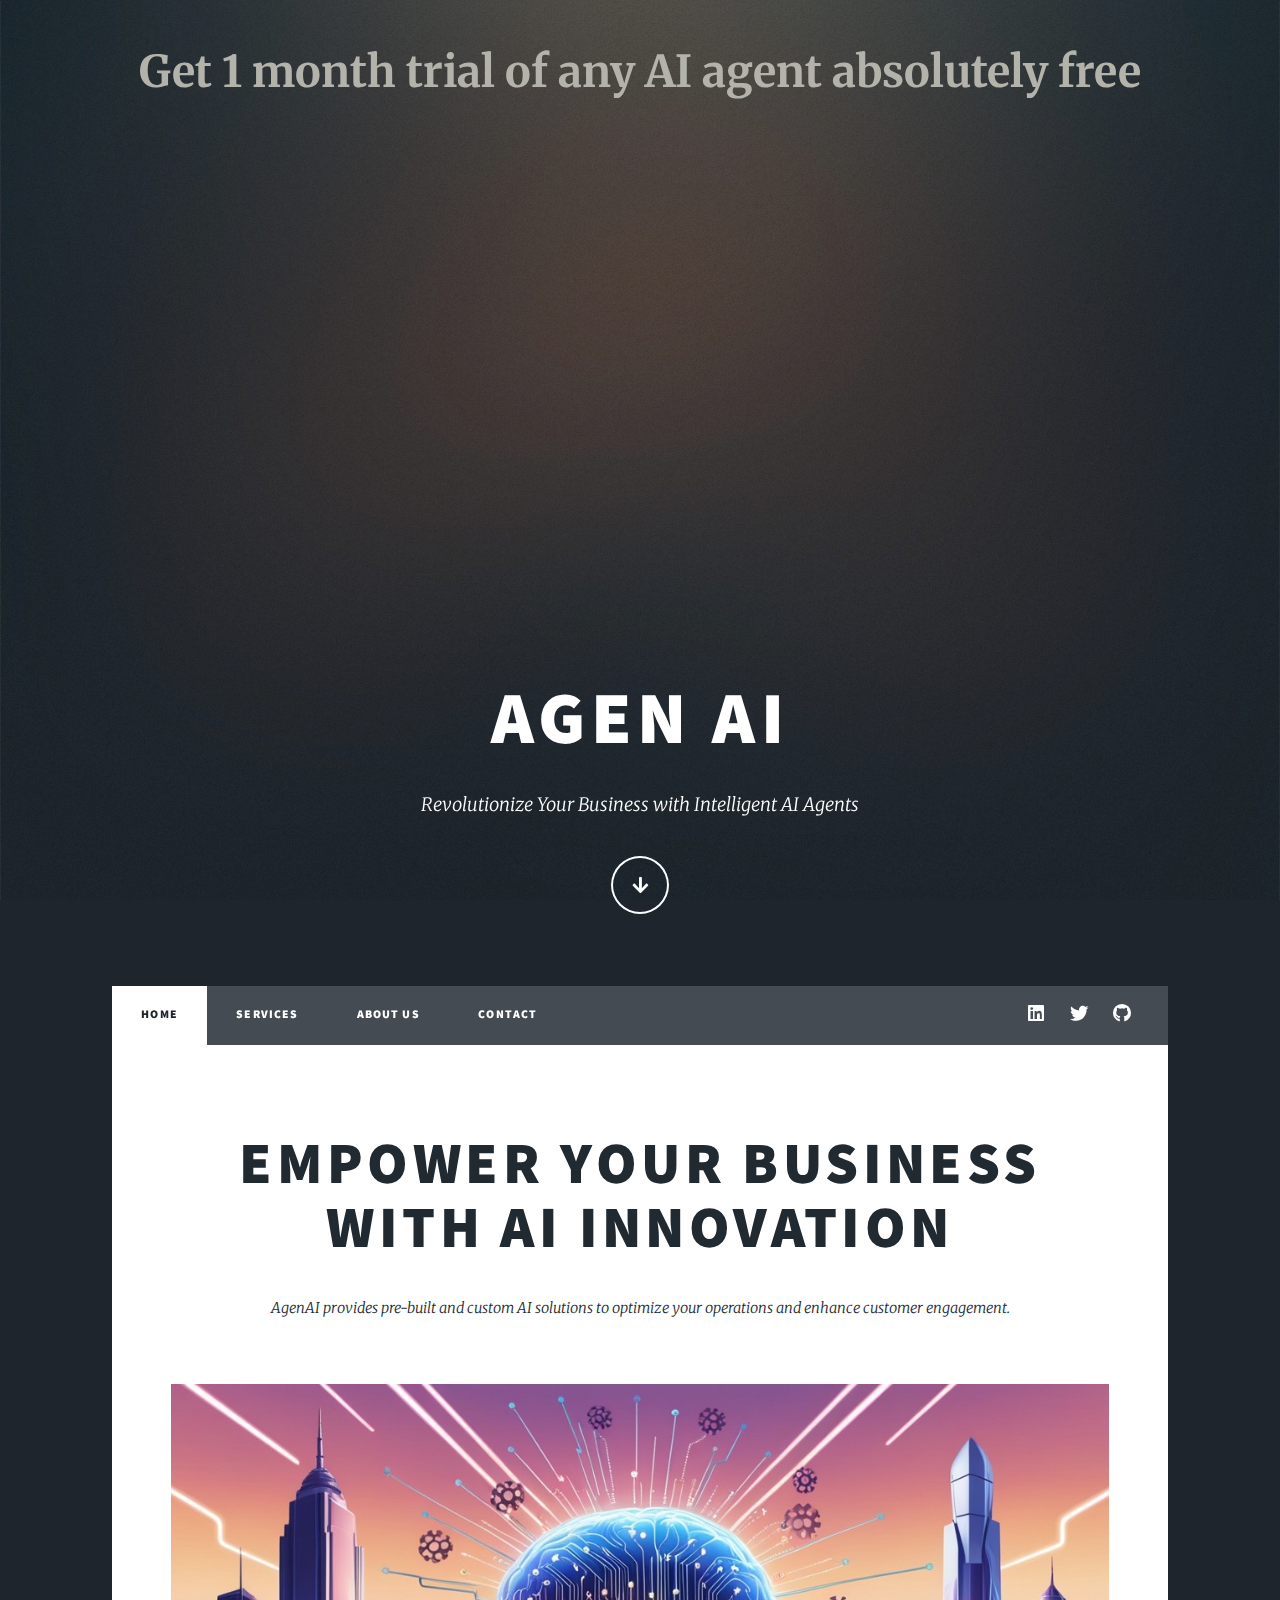
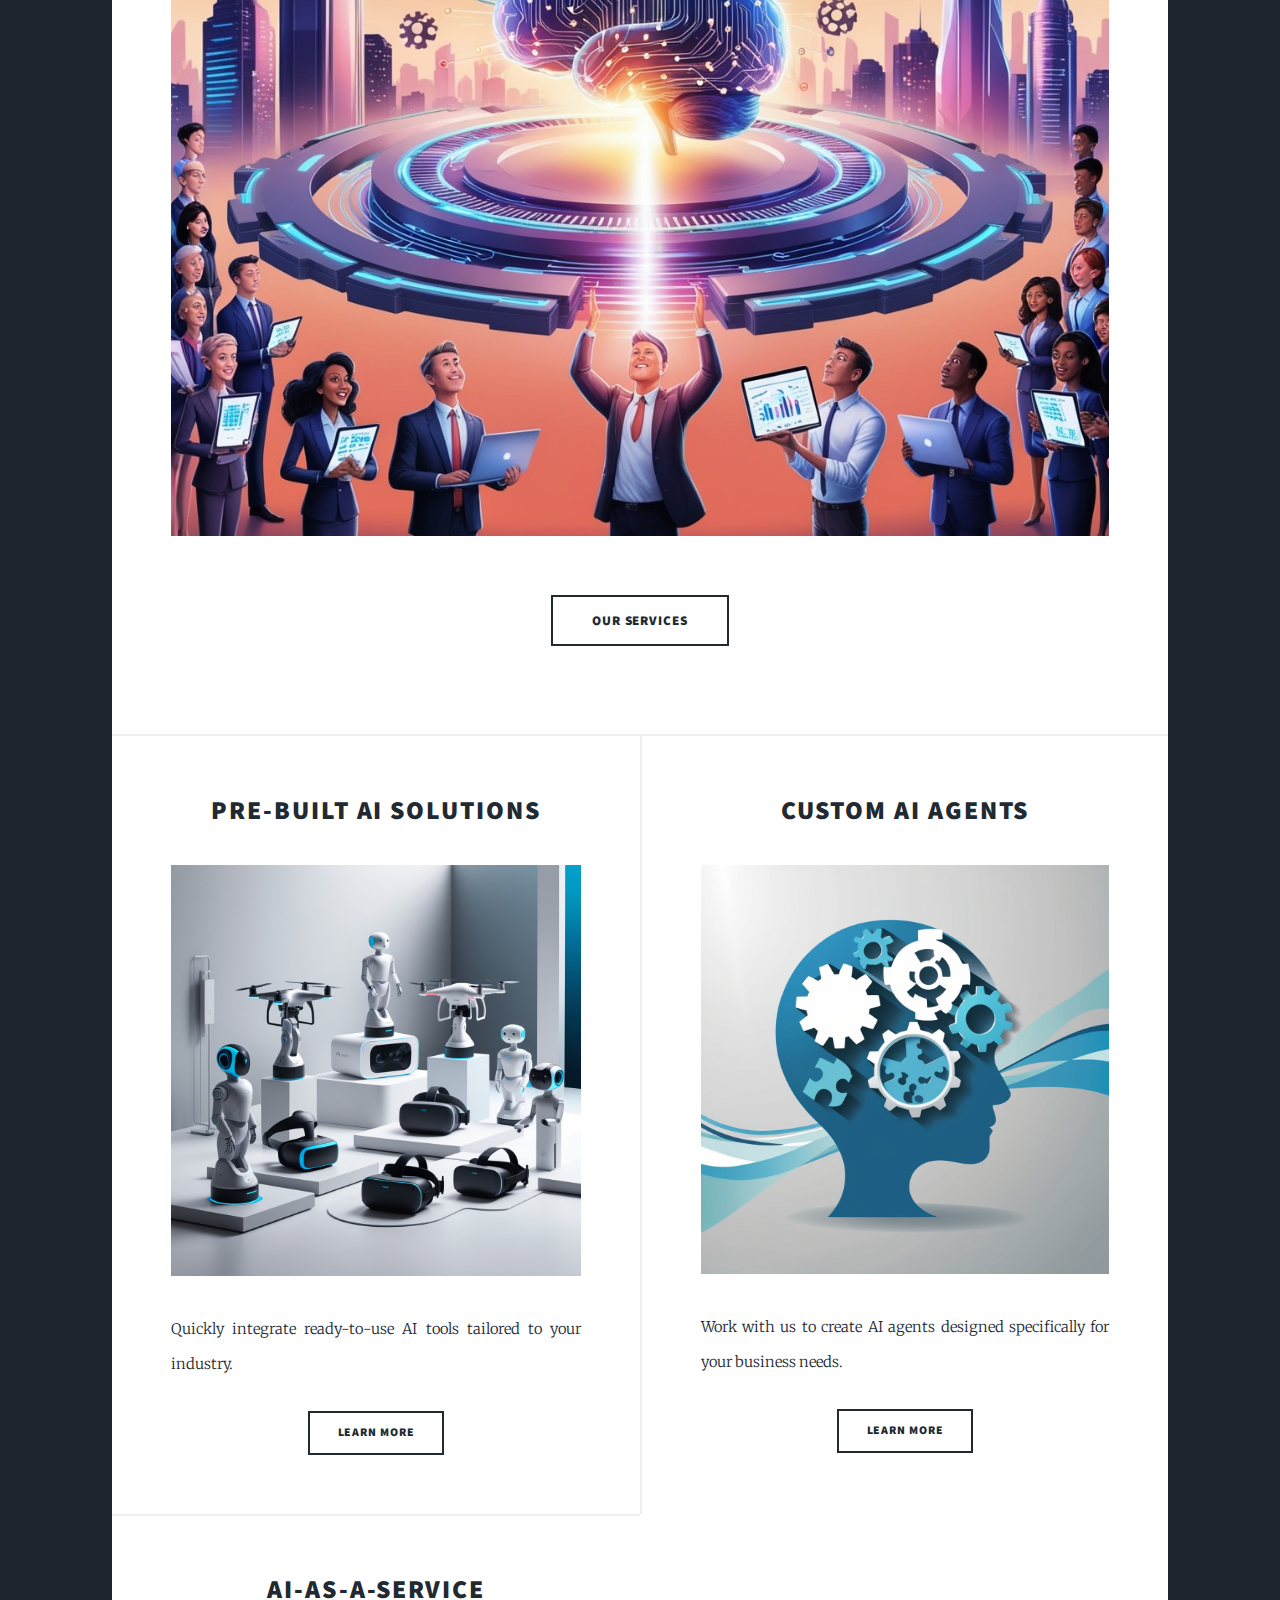
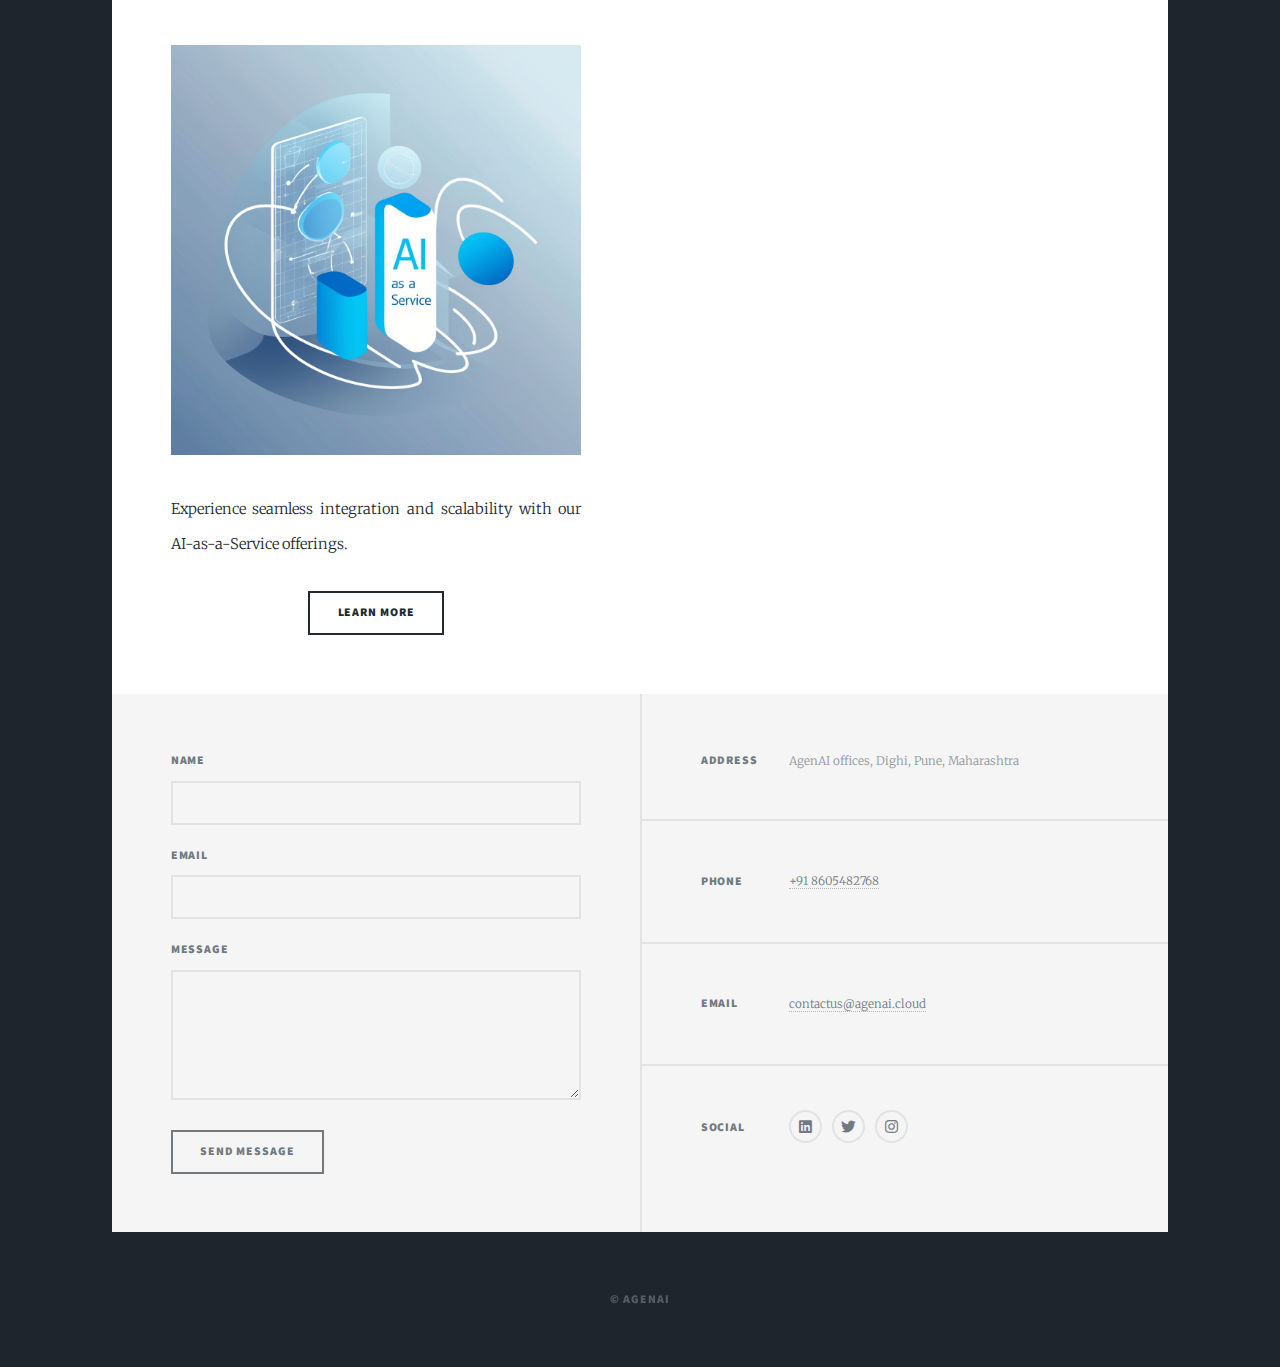
==== index.html @ e01e879f "Update index.html" ====
<!DOCTYPE HTML>
<html>
    <head>
        <title>AgenAI</title>
        <meta charset="utf-8" />
        <meta name="viewport" content="width=device-width, initial-scale=1, user-scalable=no" />
        <link rel="stylesheet" href="assets/css/main.css" />
        <noscript><link rel="stylesheet" href="assets/css/noscript.css" /></noscript>
        <style>
            /* Additional CSS to style the new heading */
            #promo-heading {
                font-size: 3em;
                font-weight: bold;
                text-align: center;
                margin: 20px 0;
                color: #333;
            }
        </style>
    </head>
    <body class="is-preload">

        <!-- Wrapper -->
        <div id="wrapper" class="fade-in">

            <!-- Promo Heading -->
            <div id="promo-heading" style="color: rgb(179, 179, 171);">
                Get 1 month trial of any AI agent absolutely free
            </div>

            <!-- Intro -->
            <div id="intro">
                <h1>AGEN AI<br />
                </h1>
                <p>Revolutionize Your Business with Intelligent AI Agents</p>
                <ul class="actions">
                    <li><a href="#header" class="button icon solid solo fa-arrow-down scrolly">Learn More</a></li>
                </ul>
            </div>

            <!-- Header -->
            <header id="header">
                <a href="index.html" class="logo">
                    <img src="assets/images/logo.png" alt="AgenAI Logo" style="height: 40px; vertical-align: middle; margin-right: 10px;" />
                    AgenAI
                </a>
            </header>

            <!-- Nav -->
            <nav id="nav">
                <ul class="links">
                    <li class="active"><a href="index.html">Home</a></li>
                    <li><a href="services.html">Services</a></li>
                    <li><a href="about.html">About Us</a></li>
                    <li><a href="contact.html">Contact</a></li>
                </ul>
                <ul class="icons">
                    <li><a href="#" class="icon brands fa-linkedin"><span class="label">LinkedIn</span></a></li>
                    <li><a href="#" class="icon brands fa-twitter"><span class="label">Twitter</span></a></li>
                    <li><a href="#" class="icon brands fa-github"><span class="label">GitHub</span></a></li>
                </ul>
            </nav>

            <!-- Main -->
            <div id="main">

                <!-- Featured Post -->
                <article class="post featured">
                    <header class="major">
                        <h2><a href="#">Empower Your Business<br />
                        with AI Innovation</a></h2>
                        <p>AgenAI provides pre-built and custom AI solutions to optimize your operations and enhance customer engagement.</p>
                    </header>
                    <a href="#" class="image main"><img src="images/ai_business.jpg" alt="AI Business" /></a>
                    <ul class="actions special">
                        <li><a href="services.html" class="button large">Our Services</a></li>
                    </ul>
                </article>

                <!-- Posts -->
                <section class="posts">
                    <article>
                        <header>
                            <h2><a href="#">Pre-Built AI Solutions</a></h2>
                        </header>
                        <a href="#" class="image fit"><img src="images/prebuilt.jpg" alt="Pre-Built Solutions" /></a>
                        <p>Quickly integrate ready-to-use AI tools tailored to your industry.</p>
                        <ul class="actions special">
                            <li><a href="services.html" class="button">Learn More</a></li>
                        </ul>
                    </article>
                    <article>
                        <header>
                            <h2><a href="#">Custom AI Agents</a></h2>
                        </header>
                        <a href="#" class="image fit"><img src="images/custom.jpg" alt="Custom AI Agents" /></a>
                        <p>Work with us to create AI agents designed specifically for your business needs.</p>
                        <ul class="actions special">
                            <li><a href="services.html" class="button">Learn More</a></li>
                        </ul>
                    </article>
                    <article>
                        <header>
                            <h2><a href="#">AI-as-a-Service</a></h2>
                        </header>
                        <a href="#" class="image fit"><img src="images/ai_service.jpg" alt="AI-as-a-Service" /></a>
                        <p>Experience seamless integration and scalability with our AI-as-a-Service offerings.</p>
                        <ul class="actions special">
                            <li><a href="services.html" class="button">Learn More</a></li>
                        </ul>
                    </article>
                </section>

            </div>

            <!-- Footer -->
            <footer id="footer">
                <section>
                    <form method="post" action="#">
                        <div class="fields">
                            <div class="field">
                                <label for="name">Name</label>
                                <input type="text" name="name" id="name" />
                            </div>
                            <div class="field">
                                <label for="email">Email</label>
                                <input type="text" name="email" id="email" />
                            </div>
                            <div class="field">
                                <label for="message">Message</label>
                                <textarea name="message" id="message" rows="3"></textarea>
                            </div>
                        </div>
                        <ul class="actions">
                            <li><input type="submit" value="Send Message" /></li>
                        </ul>
                    </form>
                </section>
                <section class="split contact">
                    <section class="alt">
                        <h3>Address</h3>
                        <p>AgenAI offices, Dighi, Pune, Maharashtra<br />
                        </p>
                    </section>
                    <section>
                        <h3>Phone</h3>
                        <p><a href="#">+91 8605482768</a></p>
                    </section>
                    <section>
                        <h3>Email</h3>
                        <p><a href="mailto:contactus@agenai.cloud">contactus@agenai.cloud</a></p>
                    </section>
                    <section>
                        <h3>Social</h3>
                        <ul class="icons alt">
                            <li><a href="https://www.linkedin.com/company/agenai/" class="icon brands alt fa-linkedin"><span class="label">LinkedIn</span></a></li>
                            <li><a href="https://x.com/themayank2110" class="icon brands alt fa-twitter"><span class="label">Twitter</span></a></li>
                            <li><a href="#" class="icon brands alt fa-instagram"><span class="label">Instagram</span></a></li>
                        </ul>
                    </section>
                </section>
            </footer>

            <!-- Copyright -->
            <div id="copyright">
                <ul><li>&copy; AgenAI</li></ul>
            </div>

        </div>

        <!-- Scripts -->
        <script src="assets/js/jquery.min.js"></script>
        <script src="assets/js/jquery.scrollex.min.js"></script>
        <script src="assets/js/jquery.scrolly.min.js"></script>
        <script src="assets/js/browser.min.js"></script>
        <script src="assets/js/breakpoints.min.js"></script>
        <script src="assets/js/util.js"></script>
        <script src="assets/js/main.js"></script>

        
    
    <script src="https://cdn.botpress.cloud/webchat/v2.2/inject.js"></script>
    <script src="https://files.bpcontent.cloud/2024/12/25/15/20241225155134-6N8T7Y6U.js"></script>
    
    </body>
</html>
---- assets/css/main.css ----
@import url(fontawesome-all.min.css);
@import url("https://fonts.googleapis.com/css?family=Merriweather:300,700,300italic,700italic|Source+Sans+Pro:900");

/*
	Massively by HTML5 UP
	html5up.net | @ajlkn
	Free for personal and commercial use under the CCA 3.0 license (html5up.net/license)
*/

html, body, div, span, applet, object,
iframe, h1, h2, h3, h4, h5, h6, p, blockquote,
pre, a, abbr, acronym, address, big, cite,
code, del, dfn, em, img, ins, kbd, q, s, samp,
small, strike, strong, sub, sup, tt, var, b,
u, i, center, dl, dt, dd, ol, ul, li, fieldset,
form, label, legend, table, caption, tbody,
tfoot, thead, tr, th, td, article, aside,
canvas, details, embed, figure, figcaption,
footer, header, hgroup, menu, nav, output, ruby,
section, summary, time, mark, audio, video {
	margin: 0;
	padding: 0;
	border: 0;
	font-size: 100%;
	font: inherit;
	vertical-align: baseline;}

article, aside, details, figcaption, figure,
footer, header, hgroup, menu, nav, section {
	display: block;}

body {
	line-height: 1;
}

ol, ul {
	list-style: none;
}

blockquote, q {
	quotes: none;
}

	blockquote:before, blockquote:after, q:before, q:after {
		content: '';
		content: none;
	}

table {
	border-collapse: collapse;
	border-spacing: 0;
}

body {
	-webkit-text-size-adjust: none;
}

mark {
	background-color: transparent;
	color: inherit;
}

input::-moz-focus-inner {
	border: 0;
	padding: 0;
}

input, select, textarea {
	-moz-appearance: none;
	-webkit-appearance: none;
	-ms-appearance: none;
	appearance: none;
}

/* Basic */

	@-ms-viewport {
		width: device-width;
	}

	body {
		-ms-overflow-style: scrollbar;
	}

	@media screen and (max-width: 480px) {

		html, body {
			min-width: 320px;
		}

	}

	html {
		box-sizing: border-box;
	}

	*, *:before, *:after {
		box-sizing: inherit;
	}

	body {
		background-color: #1e252d;
	}

		body.is-preload *, body.is-preload *:before, body.is-preload *:after {
			-moz-animation: none !important;
			-webkit-animation: none !important;
			-ms-animation: none !important;
			animation: none !important;
			-moz-transition: none !important;
			-webkit-transition: none !important;
			-ms-transition: none !important;
			transition: none !important;
		}

/* Type */

	html {
		font-size: 16pt;
	}

		@media screen and (max-width: 1680px) {

			html {
				font-size: 12pt;
			}

		}

		@media screen and (max-width: 1280px) {

			html {
				font-size: 11pt;
			}

		}

		@media screen and (max-width: 360px) {

			html {
				font-size: 10pt;
			}

		}

	body {
		color: #212931;
	}

	body, input, select, textarea {
		font-family: "Merriweather", Georgia, serif;
		font-weight: 300;
		font-size: 1rem;
		line-height: 2.375;
	}

	a {
		-moz-transition: color 0.2s ease-in-out, background-color 0.2s ease-in-out, border-color 0.2s ease-in-out, box-shadow 0.2s ease-in-out;
		-webkit-transition: color 0.2s ease-in-out, background-color 0.2s ease-in-out, border-color 0.2s ease-in-out, box-shadow 0.2s ease-in-out;
		-ms-transition: color 0.2s ease-in-out, background-color 0.2s ease-in-out, border-color 0.2s ease-in-out, box-shadow 0.2s ease-in-out;
		transition: color 0.2s ease-in-out, background-color 0.2s ease-in-out, border-color 0.2s ease-in-out, box-shadow 0.2s ease-in-out;
		border-bottom: dotted 1px;
		text-decoration: none;
	}

		a:hover {
			border-bottom-color: transparent;
		}

	strong, b {
		font-weight: 600;
	}

	em, i {
		font-style: italic;
	}

	p {
		text-align: justify;
		margin: 0 0 2rem 0;
	}

	h1, h2, h3, h4, h5, h6 {
		font-family: "Source Sans Pro", Helvetica, sans-serif;
		font-weight: 900;
		line-height: 1.5;
		letter-spacing: 0.075em;
		text-transform: uppercase;
		margin: 0 0 1rem 0;
	}

		h1 a, h2 a, h3 a, h4 a, h5 a, h6 a {
			border-bottom: 0;
			color: inherit;
			text-decoration: none;
		}

	h1 {
		font-size: 4rem;
		line-height: 1.1;
		margin: 0 0 2rem 0;
	}

	h2 {
		font-size: 1.75rem;
		line-height: 1.3;
		margin: 0 0 1.5rem 0;
	}

	h3 {
		font-size: 1.25rem;
		margin: 0 0 1.5rem 0;
	}

	h4 {
		font-size: 1rem;
	}

	h5 {
		font-size: 0.9rem;
	}

	h6 {
		font-size: 0.8rem;
	}

	sub {
		font-size: 0.8rem;
		position: relative;
		top: 0.5rem;
	}

	sup {
		font-size: 0.8rem;
		position: relative;
		top: -0.5rem;
	}

	blockquote {
		border-left: solid 4px;
		font-style: italic;
		margin: 0 0 2rem 0;
		padding: 0.5rem 0 0.5rem 2rem;
	}

	code {
		border: solid 2px;
		font-family: "Courier New", monospace;
		font-size: 0.9rem;
		margin: 0 0.25rem;
		padding: 0.25rem 0.65rem;
	}

	pre {
		-webkit-overflow-scrolling: touch;
		font-family: "Courier New", monospace;
		font-size: 0.9rem;
		margin: 0 0 2rem 0;
	}

		pre code {
			display: block;
			line-height: 1.75;
			padding: 1rem 1.5rem;
			overflow-x: auto;
		}

	hr {
		border: 0;
		border-bottom: solid 2px;
		margin: 3rem 0;
	}

		hr.major {
			margin: 5rem 0;
		}

	.align-left {
		text-align: left;
	}

	.align-center {
		text-align: center;
	}

	.align-right {
		text-align: right;
	}

	input, select, textarea {
		color: #212931;
	}

	a {
		color: #212931;
		border-bottom-color: rgba(33, 41, 49, 0.5);
	}

		a:hover {
			border-bottom-color: transparent;
			color: #18bfef !important;
		}

	strong, b {
		color: #212931;
	}

	h1, h2, h3, h4, h5, h6 {
		color: #212931;
	}

	blockquote {
		border-left-color: #eeeeee;
	}

	code {
		background: rgba(220, 220, 220, 0.25);
		border-color: #eeeeee;
	}

	hr {
		border-bottom-color: #eeeeee;
	}

/* Row */

	.row {
		display: flex;
		flex-wrap: wrap;
		box-sizing: border-box;
		align-items: stretch;
	}

		.row > * {
			box-sizing: border-box;
		}

		.row.gtr-uniform > * > :last-child {
			margin-bottom: 0;
		}

		.row.aln-left {
			justify-content: flex-start;
		}

		.row.aln-center {
			justify-content: center;
		}

		.row.aln-right {
			justify-content: flex-end;
		}

		.row.aln-top {
			align-items: flex-start;
		}

		.row.aln-middle {
			align-items: center;
		}

		.row.aln-bottom {
			align-items: flex-end;
		}

		.row > .imp {
			order: -1;
		}

		.row > .col-1 {
			width: 8.33333%;
		}

		.row > .off-1 {
			margin-left: 8.33333%;
		}

		.row > .col-2 {
			width: 16.66667%;
		}

		.row > .off-2 {
			margin-left: 16.66667%;
		}

		.row > .col-3 {
			width: 25%;
		}

		.row > .off-3 {
			margin-left: 25%;
		}

		.row > .col-4 {
			width: 33.33333%;
		}

		.row > .off-4 {
			margin-left: 33.33333%;
		}

		.row > .col-5 {
			width: 41.66667%;
		}

		.row > .off-5 {
			margin-left: 41.66667%;
		}

		.row > .col-6 {
			width: 50%;
		}

		.row > .off-6 {
			margin-left: 50%;
		}

		.row > .col-7 {
			width: 58.33333%;
		}

		.row > .off-7 {
			margin-left: 58.33333%;
		}

		.row > .col-8 {
			width: 66.66667%;
		}

		.row > .off-8 {
			margin-left: 66.66667%;
		}

		.row > .col-9 {
			width: 75%;
		}

		.row > .off-9 {
			margin-left: 75%;
		}

		.row > .col-10 {
			width: 83.33333%;
		}

		.row > .off-10 {
			margin-left: 83.33333%;
		}

		.row > .col-11 {
			width: 91.66667%;
		}

		.row > .off-11 {
			margin-left: 91.66667%;
		}

		.row > .col-12 {
			width: 100%;
		}

		.row > .off-12 {
			margin-left: 100%;
		}

		.row.gtr-0 {
			margin-top: 0;
			margin-left: 0rem;
		}

			.row.gtr-0 > * {
				padding: 0 0 0 0rem;
			}

			.row.gtr-0.gtr-uniform {
				margin-top: 0rem;
			}

				.row.gtr-0.gtr-uniform > * {
					padding-top: 0rem;
				}

		.row.gtr-25 {
			margin-top: 0;
			margin-left: -0.375rem;
		}

			.row.gtr-25 > * {
				padding: 0 0 0 0.375rem;
			}

			.row.gtr-25.gtr-uniform {
				margin-top: -0.375rem;
			}

				.row.gtr-25.gtr-uniform > * {
					padding-top: 0.375rem;
				}

		.row.gtr-50 {
			margin-top: 0;
			margin-left: -0.75rem;
		}

			.row.gtr-50 > * {
				padding: 0 0 0 0.75rem;
			}

			.row.gtr-50.gtr-uniform {
				margin-top: -0.75rem;
			}

				.row.gtr-50.gtr-uniform > * {
					padding-top: 0.75rem;
				}

		.row {
			margin-top: 0;
			margin-left: -1.5rem;
		}

			.row > * {
				padding: 0 0 0 1.5rem;
			}

			.row.gtr-uniform {
				margin-top: -1.5rem;
			}

				.row.gtr-uniform > * {
					padding-top: 1.5rem;
				}

		.row.gtr-150 {
			margin-top: 0;
			margin-left: -2.25rem;
		}

			.row.gtr-150 > * {
				padding: 0 0 0 2.25rem;
			}

			.row.gtr-150.gtr-uniform {
				margin-top: -2.25rem;
			}

				.row.gtr-150.gtr-uniform > * {
					padding-top: 2.25rem;
				}

		.row.gtr-200 {
			margin-top: 0;
			margin-left: -3rem;
		}

			.row.gtr-200 > * {
				padding: 0 0 0 3rem;
			}

			.row.gtr-200.gtr-uniform {
				margin-top: -3rem;
			}

				.row.gtr-200.gtr-uniform > * {
					padding-top: 3rem;
				}

		@media screen and (max-width: 1680px) {

			.row {
				display: flex;
				flex-wrap: wrap;
				box-sizing: border-box;
				align-items: stretch;
			}

				.row > * {
					box-sizing: border-box;
				}

				.row.gtr-uniform > * > :last-child {
					margin-bottom: 0;
				}

				.row.aln-left {
					justify-content: flex-start;
				}

				.row.aln-center {
					justify-content: center;
				}

				.row.aln-right {
					justify-content: flex-end;
				}

				.row.aln-top {
					align-items: flex-start;
				}

				.row.aln-middle {
					align-items: center;
				}

				.row.aln-bottom {
					align-items: flex-end;
				}

				.row > .imp-xlarge {
					order: -1;
				}

				.row > .col-1-xlarge {
					width: 8.33333%;
				}

				.row > .off-1-xlarge {
					margin-left: 8.33333%;
				}

				.row > .col-2-xlarge {
					width: 16.66667%;
				}

				.row > .off-2-xlarge {
					margin-left: 16.66667%;
				}

				.row > .col-3-xlarge {
					width: 25%;
				}

				.row > .off-3-xlarge {
					margin-left: 25%;
				}

				.row > .col-4-xlarge {
					width: 33.33333%;
				}

				.row > .off-4-xlarge {
					margin-left: 33.33333%;
				}

				.row > .col-5-xlarge {
					width: 41.66667%;
				}

				.row > .off-5-xlarge {
					margin-left: 41.66667%;
				}

				.row > .col-6-xlarge {
					width: 50%;
				}

				.row > .off-6-xlarge {
					margin-left: 50%;
				}

				.row > .col-7-xlarge {
					width: 58.33333%;
				}

				.row > .off-7-xlarge {
					margin-left: 58.33333%;
				}

				.row > .col-8-xlarge {
					width: 66.66667%;
				}

				.row > .off-8-xlarge {
					margin-left: 66.66667%;
				}

				.row > .col-9-xlarge {
					width: 75%;
				}

				.row > .off-9-xlarge {
					margin-left: 75%;
				}

				.row > .col-10-xlarge {
					width: 83.33333%;
				}

				.row > .off-10-xlarge {
					margin-left: 83.33333%;
				}

				.row > .col-11-xlarge {
					width: 91.66667%;
				}

				.row > .off-11-xlarge {
					margin-left: 91.66667%;
				}

				.row > .col-12-xlarge {
					width: 100%;
				}

				.row > .off-12-xlarge {
					margin-left: 100%;
				}

				.row.gtr-0 {
					margin-top: 0;
					margin-left: 0rem;
				}

					.row.gtr-0 > * {
						padding: 0 0 0 0rem;
					}

					.row.gtr-0.gtr-uniform {
						margin-top: 0rem;
					}

						.row.gtr-0.gtr-uniform > * {
							padding-top: 0rem;
						}

				.row.gtr-25 {
					margin-top: 0;
					margin-left: -0.375rem;
				}

					.row.gtr-25 > * {
						padding: 0 0 0 0.375rem;
					}

					.row.gtr-25.gtr-uniform {
						margin-top: -0.375rem;
					}

						.row.gtr-25.gtr-uniform > * {
							padding-top: 0.375rem;
						}

				.row.gtr-50 {
					margin-top: 0;
					margin-left: -0.75rem;
				}

					.row.gtr-50 > * {
						padding: 0 0 0 0.75rem;
					}

					.row.gtr-50.gtr-uniform {
						margin-top: -0.75rem;
					}

						.row.gtr-50.gtr-uniform > * {
							padding-top: 0.75rem;
						}

				.row {
					margin-top: 0;
					margin-left: -1.5rem;
				}

					.row > * {
						padding: 0 0 0 1.5rem;
					}

					.row.gtr-uniform {
						margin-top: -1.5rem;
					}

						.row.gtr-uniform > * {
							padding-top: 1.5rem;
						}

				.row.gtr-150 {
					margin-top: 0;
					margin-left: -2.25rem;
				}

					.row.gtr-150 > * {
						padding: 0 0 0 2.25rem;
					}

					.row.gtr-150.gtr-uniform {
						margin-top: -2.25rem;
					}

						.row.gtr-150.gtr-uniform > * {
							padding-top: 2.25rem;
						}

				.row.gtr-200 {
					margin-top: 0;
					margin-left: -3rem;
				}

					.row.gtr-200 > * {
						padding: 0 0 0 3rem;
					}

					.row.gtr-200.gtr-uniform {
						margin-top: -3rem;
					}

						.row.gtr-200.gtr-uniform > * {
							padding-top: 3rem;
						}

		}

		@media screen and (max-width: 1280px) {

			.row {
				display: flex;
				flex-wrap: wrap;
				box-sizing: border-box;
				align-items: stretch;
			}

				.row > * {
					box-sizing: border-box;
				}

				.row.gtr-uniform > * > :last-child {
					margin-bottom: 0;
				}

				.row.aln-left {
					justify-content: flex-start;
				}

				.row.aln-center {
					justify-content: center;
				}

				.row.aln-right {
					justify-content: flex-end;
				}

				.row.aln-top {
					align-items: flex-start;
				}

				.row.aln-middle {
					align-items: center;
				}

				.row.aln-bottom {
					align-items: flex-end;
				}

				.row > .imp-large {
					order: -1;
				}

				.row > .col-1-large {
					width: 8.33333%;
				}

				.row > .off-1-large {
					margin-left: 8.33333%;
				}

				.row > .col-2-large {
					width: 16.66667%;
				}

				.row > .off-2-large {
					margin-left: 16.66667%;
				}

				.row > .col-3-large {
					width: 25%;
				}

				.row > .off-3-large {
					margin-left: 25%;
				}

				.row > .col-4-large {
					width: 33.33333%;
				}

				.row > .off-4-large {
					margin-left: 33.33333%;
				}

				.row > .col-5-large {
					width: 41.66667%;
				}

				.row > .off-5-large {
					margin-left: 41.66667%;
				}

				.row > .col-6-large {
					width: 50%;
				}

				.row > .off-6-large {
					margin-left: 50%;
				}

				.row > .col-7-large {
					width: 58.33333%;
				}

				.row > .off-7-large {
					margin-left: 58.33333%;
				}

				.row > .col-8-large {
					width: 66.66667%;
				}

				.row > .off-8-large {
					margin-left: 66.66667%;
				}

				.row > .col-9-large {
					width: 75%;
				}

				.row > .off-9-large {
					margin-left: 75%;
				}

				.row > .col-10-large {
					width: 83.33333%;
				}

				.row > .off-10-large {
					margin-left: 83.33333%;
				}

				.row > .col-11-large {
					width: 91.66667%;
				}

				.row > .off-11-large {
					margin-left: 91.66667%;
				}

				.row > .col-12-large {
					width: 100%;
				}

				.row > .off-12-large {
					margin-left: 100%;
				}

				.row.gtr-0 {
					margin-top: 0;
					margin-left: 0rem;
				}

					.row.gtr-0 > * {
						padding: 0 0 0 0rem;
					}

					.row.gtr-0.gtr-uniform {
						margin-top: 0rem;
					}

						.row.gtr-0.gtr-uniform > * {
							padding-top: 0rem;
						}

				.row.gtr-25 {
					margin-top: 0;
					margin-left: -0.375rem;
				}

					.row.gtr-25 > * {
						padding: 0 0 0 0.375rem;
					}

					.row.gtr-25.gtr-uniform {
						margin-top: -0.375rem;
					}

						.row.gtr-25.gtr-uniform > * {
							padding-top: 0.375rem;
						}

				.row.gtr-50 {
					margin-top: 0;
					margin-left: -0.75rem;
				}

					.row.gtr-50 > * {
						padding: 0 0 0 0.75rem;
					}

					.row.gtr-50.gtr-uniform {
						margin-top: -0.75rem;
					}

						.row.gtr-50.gtr-uniform > * {
							padding-top: 0.75rem;
						}

				.row {
					margin-top: 0;
					margin-left: -1.5rem;
				}

					.row > * {
						padding: 0 0 0 1.5rem;
					}

					.row.gtr-uniform {
						margin-top: -1.5rem;
					}

						.row.gtr-uniform > * {
							padding-top: 1.5rem;
						}

				.row.gtr-150 {
					margin-top: 0;
					margin-left: -2.25rem;
				}

					.row.gtr-150 > * {
						padding: 0 0 0 2.25rem;
					}

					.row.gtr-150.gtr-uniform {
						margin-top: -2.25rem;
					}

						.row.gtr-150.gtr-uniform > * {
							padding-top: 2.25rem;
						}

				.row.gtr-200 {
					margin-top: 0;
					margin-left: -3rem;
				}

					.row.gtr-200 > * {
						padding: 0 0 0 3rem;
					}

					.row.gtr-200.gtr-uniform {
						margin-top: -3rem;
					}

						.row.gtr-200.gtr-uniform > * {
							padding-top: 3rem;
						}

		}

		@media screen and (max-width: 980px) {

			.row {
				display: flex;
				flex-wrap: wrap;
				box-sizing: border-box;
				align-items: stretch;
			}

				.row > * {
					box-sizing: border-box;
				}

				.row.gtr-uniform > * > :last-child {
					margin-bottom: 0;
				}

				.row.aln-left {
					justify-content: flex-start;
				}

				.row.aln-center {
					justify-content: center;
				}

				.row.aln-right {
					justify-content: flex-end;
				}

				.row.aln-top {
					align-items: flex-start;
				}

				.row.aln-middle {
					align-items: center;
				}

				.row.aln-bottom {
					align-items: flex-end;
				}

				.row > .imp-medium {
					order: -1;
				}

				.row > .col-1-medium {
					width: 8.33333%;
				}

				.row > .off-1-medium {
					margin-left: 8.33333%;
				}

				.row > .col-2-medium {
					width: 16.66667%;
				}

				.row > .off-2-medium {
					margin-left: 16.66667%;
				}

				.row > .col-3-medium {
					width: 25%;
				}

				.row > .off-3-medium {
					margin-left: 25%;
				}

				.row > .col-4-medium {
					width: 33.33333%;
				}

				.row > .off-4-medium {
					margin-left: 33.33333%;
				}

				.row > .col-5-medium {
					width: 41.66667%;
				}

				.row > .off-5-medium {
					margin-left: 41.66667%;
				}

				.row > .col-6-medium {
					width: 50%;
				}

				.row > .off-6-medium {
					margin-left: 50%;
				}

				.row > .col-7-medium {
					width: 58.33333%;
				}

				.row > .off-7-medium {
					margin-left: 58.33333%;
				}

				.row > .col-8-medium {
					width: 66.66667%;
				}

				.row > .off-8-medium {
					margin-left: 66.66667%;
				}

				.row > .col-9-medium {
					width: 75%;
				}

				.row > .off-9-medium {
					margin-left: 75%;
				}

				.row > .col-10-medium {
					width: 83.33333%;
				}

				.row > .off-10-medium {
					margin-left: 83.33333%;
				}

				.row > .col-11-medium {
					width: 91.66667%;
				}

				.row > .off-11-medium {
					margin-left: 91.66667%;
				}

				.row > .col-12-medium {
					width: 100%;
				}

				.row > .off-12-medium {
					margin-left: 100%;
				}

				.row.gtr-0 {
					margin-top: 0;
					margin-left: 0rem;
				}

					.row.gtr-0 > * {
						padding: 0 0 0 0rem;
					}

					.row.gtr-0.gtr-uniform {
						margin-top: 0rem;
					}

						.row.gtr-0.gtr-uniform > * {
							padding-top: 0rem;
						}

				.row.gtr-25 {
					margin-top: 0;
					margin-left: -0.375rem;
				}

					.row.gtr-25 > * {
						padding: 0 0 0 0.375rem;
					}

					.row.gtr-25.gtr-uniform {
						margin-top: -0.375rem;
					}

						.row.gtr-25.gtr-uniform > * {
							padding-top: 0.375rem;
						}

				.row.gtr-50 {
					margin-top: 0;
					margin-left: -0.75rem;
				}

					.row.gtr-50 > * {
						padding: 0 0 0 0.75rem;
					}

					.row.gtr-50.gtr-uniform {
						margin-top: -0.75rem;
					}

						.row.gtr-50.gtr-uniform > * {
							padding-top: 0.75rem;
						}

				.row {
					margin-top: 0;
					margin-left: -1.5rem;
				}

					.row > * {
						padding: 0 0 0 1.5rem;
					}

					.row.gtr-uniform {
						margin-top: -1.5rem;
					}

						.row.gtr-uniform > * {
							padding-top: 1.5rem;
						}

				.row.gtr-150 {
					margin-top: 0;
					margin-left: -2.25rem;
				}

					.row.gtr-150 > * {
						padding: 0 0 0 2.25rem;
					}

					.row.gtr-150.gtr-uniform {
						margin-top: -2.25rem;
					}

						.row.gtr-150.gtr-uniform > * {
							padding-top: 2.25rem;
						}

				.row.gtr-200 {
					margin-top: 0;
					margin-left: -3rem;
				}

					.row.gtr-200 > * {
						padding: 0 0 0 3rem;
					}

					.row.gtr-200.gtr-uniform {
						margin-top: -3rem;
					}

						.row.gtr-200.gtr-uniform > * {
							padding-top: 3rem;
						}

		}

		@media screen and (max-width: 736px) {

			.row {
				display: flex;
				flex-wrap: wrap;
				box-sizing: border-box;
				align-items: stretch;
			}

				.row > * {
					box-sizing: border-box;
				}

				.row.gtr-uniform > * > :last-child {
					margin-bottom: 0;
				}

				.row.aln-left {
					justify-content: flex-start;
				}

				.row.aln-center {
					justify-content: center;
				}

				.row.aln-right {
					justify-content: flex-end;
				}

				.row.aln-top {
					align-items: flex-start;
				}

				.row.aln-middle {
					align-items: center;
				}

				.row.aln-bottom {
					align-items: flex-end;
				}

				.row > .imp-small {
					order: -1;
				}

				.row > .col-1-small {
					width: 8.33333%;
				}

				.row > .off-1-small {
					margin-left: 8.33333%;
				}

				.row > .col-2-small {
					width: 16.66667%;
				}

				.row > .off-2-small {
					margin-left: 16.66667%;
				}

				.row > .col-3-small {
					width: 25%;
				}

				.row > .off-3-small {
					margin-left: 25%;
				}

				.row > .col-4-small {
					width: 33.33333%;
				}

				.row > .off-4-small {
					margin-left: 33.33333%;
				}

				.row > .col-5-small {
					width: 41.66667%;
				}

				.row > .off-5-small {
					margin-left: 41.66667%;
				}

				.row > .col-6-small {
					width: 50%;
				}

				.row > .off-6-small {
					margin-left: 50%;
				}

				.row > .col-7-small {
					width: 58.33333%;
				}

				.row > .off-7-small {
					margin-left: 58.33333%;
				}

				.row > .col-8-small {
					width: 66.66667%;
				}

				.row > .off-8-small {
					margin-left: 66.66667%;
				}

				.row > .col-9-small {
					width: 75%;
				}

				.row > .off-9-small {
					margin-left: 75%;
				}

				.row > .col-10-small {
					width: 83.33333%;
				}

				.row > .off-10-small {
					margin-left: 83.33333%;
				}

				.row > .col-11-small {
					width: 91.66667%;
				}

				.row > .off-11-small {
					margin-left: 91.66667%;
				}

				.row > .col-12-small {
					width: 100%;
				}

				.row > .off-12-small {
					margin-left: 100%;
				}

				.row.gtr-0 {
					margin-top: 0;
					margin-left: 0rem;
				}

					.row.gtr-0 > * {
						padding: 0 0 0 0rem;
					}

					.row.gtr-0.gtr-uniform {
						margin-top: 0rem;
					}

						.row.gtr-0.gtr-uniform > * {
							padding-top: 0rem;
						}

				.row.gtr-25 {
					margin-top: 0;
					margin-left: -0.375rem;
				}

					.row.gtr-25 > * {
						padding: 0 0 0 0.375rem;
					}

					.row.gtr-25.gtr-uniform {
						margin-top: -0.375rem;
					}

						.row.gtr-25.gtr-uniform > * {
							padding-top: 0.375rem;
						}

				.row.gtr-50 {
					margin-top: 0;
					margin-left: -0.75rem;
				}

					.row.gtr-50 > * {
						padding: 0 0 0 0.75rem;
					}

					.row.gtr-50.gtr-uniform {
						margin-top: -0.75rem;
					}

						.row.gtr-50.gtr-uniform > * {
							padding-top: 0.75rem;
						}

				.row {
					margin-top: 0;
					margin-left: -1.5rem;
				}

					.row > * {
						padding: 0 0 0 1.5rem;
					}

					.row.gtr-uniform {
						margin-top: -1.5rem;
					}

						.row.gtr-uniform > * {
							padding-top: 1.5rem;
						}

				.row.gtr-150 {
					margin-top: 0;
					margin-left: -2.25rem;
				}

					.row.gtr-150 > * {
						padding: 0 0 0 2.25rem;
					}

					.row.gtr-150.gtr-uniform {
						margin-top: -2.25rem;
					}

						.row.gtr-150.gtr-uniform > * {
							padding-top: 2.25rem;
						}

				.row.gtr-200 {
					margin-top: 0;
					margin-left: -3rem;
				}

					.row.gtr-200 > * {
						padding: 0 0 0 3rem;
					}

					.row.gtr-200.gtr-uniform {
						margin-top: -3rem;
					}

						.row.gtr-200.gtr-uniform > * {
							padding-top: 3rem;
						}

		}

		@media screen and (max-width: 480px) {

			.row {
				display: flex;
				flex-wrap: wrap;
				box-sizing: border-box;
				align-items: stretch;
			}

				.row > * {
					box-sizing: border-box;
				}

				.row.gtr-uniform > * > :last-child {
					margin-bottom: 0;
				}

				.row.aln-left {
					justify-content: flex-start;
				}

				.row.aln-center {
					justify-content: center;
				}

				.row.aln-right {
					justify-content: flex-end;
				}

				.row.aln-top {
					align-items: flex-start;
				}

				.row.aln-middle {
					align-items: center;
				}

				.row.aln-bottom {
					align-items: flex-end;
				}

				.row > .imp-xsmall {
					order: -1;
				}

				.row > .col-1-xsmall {
					width: 8.33333%;
				}

				.row > .off-1-xsmall {
					margin-left: 8.33333%;
				}

				.row > .col-2-xsmall {
					width: 16.66667%;
				}

				.row > .off-2-xsmall {
					margin-left: 16.66667%;
				}

				.row > .col-3-xsmall {
					width: 25%;
				}

				.row > .off-3-xsmall {
					margin-left: 25%;
				}

				.row > .col-4-xsmall {
					width: 33.33333%;
				}

				.row > .off-4-xsmall {
					margin-left: 33.33333%;
				}

				.row > .col-5-xsmall {
					width: 41.66667%;
				}

				.row > .off-5-xsmall {
					margin-left: 41.66667%;
				}

				.row > .col-6-xsmall {
					width: 50%;
				}

				.row > .off-6-xsmall {
					margin-left: 50%;
				}

				.row > .col-7-xsmall {
					width: 58.33333%;
				}

				.row > .off-7-xsmall {
					margin-left: 58.33333%;
				}

				.row > .col-8-xsmall {
					width: 66.66667%;
				}

				.row > .off-8-xsmall {
					margin-left: 66.66667%;
				}

				.row > .col-9-xsmall {
					width: 75%;
				}

				.row > .off-9-xsmall {
					margin-left: 75%;
				}

				.row > .col-10-xsmall {
					width: 83.33333%;
				}

				.row > .off-10-xsmall {
					margin-left: 83.33333%;
				}

				.row > .col-11-xsmall {
					width: 91.66667%;
				}

				.row > .off-11-xsmall {
					margin-left: 91.66667%;
				}

				.row > .col-12-xsmall {
					width: 100%;
				}

				.row > .off-12-xsmall {
					margin-left: 100%;
				}

				.row.gtr-0 {
					margin-top: 0;
					margin-left: 0rem;
				}

					.row.gtr-0 > * {
						padding: 0 0 0 0rem;
					}

					.row.gtr-0.gtr-uniform {
						margin-top: 0rem;
					}

						.row.gtr-0.gtr-uniform > * {
							padding-top: 0rem;
						}

				.row.gtr-25 {
					margin-top: 0;
					margin-left: -0.375rem;
				}

					.row.gtr-25 > * {
						padding: 0 0 0 0.375rem;
					}

					.row.gtr-25.gtr-uniform {
						margin-top: -0.375rem;
					}

						.row.gtr-25.gtr-uniform > * {
							padding-top: 0.375rem;
						}

				.row.gtr-50 {
					margin-top: 0;
					margin-left: -0.75rem;
				}

					.row.gtr-50 > * {
						padding: 0 0 0 0.75rem;
					}

					.row.gtr-50.gtr-uniform {
						margin-top: -0.75rem;
					}

						.row.gtr-50.gtr-uniform > * {
							padding-top: 0.75rem;
						}

				.row {
					margin-top: 0;
					margin-left: -1.5rem;
				}

					.row > * {
						padding: 0 0 0 1.5rem;
					}

					.row.gtr-uniform {
						margin-top: -1.5rem;
					}

						.row.gtr-uniform > * {
							padding-top: 1.5rem;
						}

				.row.gtr-150 {
					margin-top: 0;
					margin-left: -2.25rem;
				}

					.row.gtr-150 > * {
						padding: 0 0 0 2.25rem;
					}

					.row.gtr-150.gtr-uniform {
						margin-top: -2.25rem;
					}

						.row.gtr-150.gtr-uniform > * {
							padding-top: 2.25rem;
						}

				.row.gtr-200 {
					margin-top: 0;
					margin-left: -3rem;
				}

					.row.gtr-200 > * {
						padding: 0 0 0 3rem;
					}

					.row.gtr-200.gtr-uniform {
						margin-top: -3rem;
					}

						.row.gtr-200.gtr-uniform > * {
							padding-top: 3rem;
						}

		}

		@media screen and (max-width: 360px) {

			.row {
				display: flex;
				flex-wrap: wrap;
				box-sizing: border-box;
				align-items: stretch;
			}

				.row > * {
					box-sizing: border-box;
				}

				.row.gtr-uniform > * > :last-child {
					margin-bottom: 0;
				}

				.row.aln-left {
					justify-content: flex-start;
				}

				.row.aln-center {
					justify-content: center;
				}

				.row.aln-right {
					justify-content: flex-end;
				}

				.row.aln-top {
					align-items: flex-start;
				}

				.row.aln-middle {
					align-items: center;
				}

				.row.aln-bottom {
					align-items: flex-end;
				}

				.row > .imp-xxsmall {
					order: -1;
				}

				.row > .col-1-xxsmall {
					width: 8.33333%;
				}

				.row > .off-1-xxsmall {
					margin-left: 8.33333%;
				}

				.row > .col-2-xxsmall {
					width: 16.66667%;
				}

				.row > .off-2-xxsmall {
					margin-left: 16.66667%;
				}

				.row > .col-3-xxsmall {
					width: 25%;
				}

				.row > .off-3-xxsmall {
					margin-left: 25%;
				}

				.row > .col-4-xxsmall {
					width: 33.33333%;
				}

				.row > .off-4-xxsmall {
					margin-left: 33.33333%;
				}

				.row > .col-5-xxsmall {
					width: 41.66667%;
				}

				.row > .off-5-xxsmall {
					margin-left: 41.66667%;
				}

				.row > .col-6-xxsmall {
					width: 50%;
				}

				.row > .off-6-xxsmall {
					margin-left: 50%;
				}

				.row > .col-7-xxsmall {
					width: 58.33333%;
				}

				.row > .off-7-xxsmall {
					margin-left: 58.33333%;
				}

				.row > .col-8-xxsmall {
					width: 66.66667%;
				}

				.row > .off-8-xxsmall {
					margin-left: 66.66667%;
				}

				.row > .col-9-xxsmall {
					width: 75%;
				}

				.row > .off-9-xxsmall {
					margin-left: 75%;
				}

				.row > .col-10-xxsmall {
					width: 83.33333%;
				}

				.row > .off-10-xxsmall {
					margin-left: 83.33333%;
				}

				.row > .col-11-xxsmall {
					width: 91.66667%;
				}

				.row > .off-11-xxsmall {
					margin-left: 91.66667%;
				}

				.row > .col-12-xxsmall {
					width: 100%;
				}

				.row > .off-12-xxsmall {
					margin-left: 100%;
				}

				.row.gtr-0 {
					margin-top: 0;
					margin-left: 0rem;
				}

					.row.gtr-0 > * {
						padding: 0 0 0 0rem;
					}

					.row.gtr-0.gtr-uniform {
						margin-top: 0rem;
					}

						.row.gtr-0.gtr-uniform > * {
							padding-top: 0rem;
						}

				.row.gtr-25 {
					margin-top: 0;
					margin-left: -0.375rem;
				}

					.row.gtr-25 > * {
						padding: 0 0 0 0.375rem;
					}

					.row.gtr-25.gtr-uniform {
						margin-top: -0.375rem;
					}

						.row.gtr-25.gtr-uniform > * {
							padding-top: 0.375rem;
						}

				.row.gtr-50 {
					margin-top: 0;
					margin-left: -0.75rem;
				}

					.row.gtr-50 > * {
						padding: 0 0 0 0.75rem;
					}

					.row.gtr-50.gtr-uniform {
						margin-top: -0.75rem;
					}

						.row.gtr-50.gtr-uniform > * {
							padding-top: 0.75rem;
						}

				.row {
					margin-top: 0;
					margin-left: -1.5rem;
				}

					.row > * {
						padding: 0 0 0 1.5rem;
					}

					.row.gtr-uniform {
						margin-top: -1.5rem;
					}

						.row.gtr-uniform > * {
							padding-top: 1.5rem;
						}

				.row.gtr-150 {
					margin-top: 0;
					margin-left: -2.25rem;
				}

					.row.gtr-150 > * {
						padding: 0 0 0 2.25rem;
					}

					.row.gtr-150.gtr-uniform {
						margin-top: -2.25rem;
					}

						.row.gtr-150.gtr-uniform > * {
							padding-top: 2.25rem;
						}

				.row.gtr-200 {
					margin-top: 0;
					margin-left: -3rem;
				}

					.row.gtr-200 > * {
						padding: 0 0 0 3rem;
					}

					.row.gtr-200.gtr-uniform {
						margin-top: -3rem;
					}

						.row.gtr-200.gtr-uniform > * {
							padding-top: 3rem;
						}

		}

/* Box */

	.box {
		border: solid 2px;
		margin-bottom: 2rem;
		padding: 1.5rem;
	}

		.box > :last-child,
		.box > :last-child > :last-child,
		.box > :last-child > :last-child > :last-child {
			margin-bottom: 0;
		}

		.box.alt {
			border: 0;
			border-radius: 0;
			padding: 0;
		}

	.box {
		border-color: #eeeeee;
	}

/* Button */

	input[type="submit"],
	input[type="reset"],
	input[type="button"],
	button,
	.button {
		-moz-appearance: none;
		-webkit-appearance: none;
		-ms-appearance: none;
		appearance: none;
		-moz-transition: background-color 0.2s ease-in-out, box-shadow 0.2s ease-in-out, color 0.2s ease-in-out;
		-webkit-transition: background-color 0.2s ease-in-out, box-shadow 0.2s ease-in-out, color 0.2s ease-in-out;
		-ms-transition: background-color 0.2s ease-in-out, box-shadow 0.2s ease-in-out, color 0.2s ease-in-out;
		transition: background-color 0.2s ease-in-out, box-shadow 0.2s ease-in-out, color 0.2s ease-in-out;
		border: 0;
		border-radius: 0;
		cursor: pointer;
		display: inline-block;
		font-family: "Source Sans Pro", Helvetica, sans-serif;
		font-size: 0.8rem;
		font-weight: 900;
		letter-spacing: 0.075em;
		height: 3rem;
		line-height: 3rem;
		padding: 0 2rem;
		text-align: center;
		text-decoration: none;
		text-transform: uppercase;
		white-space: nowrap;
	}

		input[type="submit"].icon:before,
		input[type="reset"].icon:before,
		input[type="button"].icon:before,
		button.icon:before,
		.button.icon:before {
			margin-right: 0.5rem;
		}

		input[type="submit"].icon.solo,
		input[type="reset"].icon.solo,
		input[type="button"].icon.solo,
		button.icon.solo,
		.button.icon.solo {
			position: relative;
			width: 4rem;
			height: 4rem;
			line-height: 4rem;
			border-radius: 4rem;
			text-indent: 4rem;
			overflow: hidden;
			padding: 0;
			white-space: nowrap;
		}

			input[type="submit"].icon.solo:before,
			input[type="reset"].icon.solo:before,
			input[type="button"].icon.solo:before,
			button.icon.solo:before,
			.button.icon.solo:before {
				position: absolute;
				display: block;
				top: 0;
				left: 0;
				width: inherit;
				height: inherit;
				line-height: inherit;
				font-size: 1.25rem;
				margin-right: 0;
				text-align: center;
				text-indent: 0;
			}

		input[type="submit"].fit,
		input[type="reset"].fit,
		input[type="button"].fit,
		button.fit,
		.button.fit {
			width: 100%;
		}

		input[type="submit"].small,
		input[type="reset"].small,
		input[type="button"].small,
		button.small,
		.button.small {
			font-size: 0.7rem;
			height: 2.5rem;
			line-height: 2.5rem;
			padding: 0 1.5rem;
		}

		input[type="submit"].large,
		input[type="reset"].large,
		input[type="button"].large,
		button.large,
		.button.large {
			font-size: 0.9rem;
			height: 3.5rem;
			line-height: 3.5rem;
			padding: 0 2.75rem;
		}

		@media screen and (max-width: 980px) {

			input[type="submit"],
			input[type="reset"],
			input[type="button"],
			button,
			.button {
				font-size: 0.9rem;
				height: 3.25rem;
				line-height: 3.25rem;
			}

				input[type="submit"].large,
				input[type="reset"].large,
				input[type="button"].large,
				button.large,
				.button.large {
					font-size: 1rem;
					height: 3.75rem;
					line-height: 3.75rem;
				}

		}

		input[type="submit"].disabled, input[type="submit"]:disabled,
		input[type="reset"].disabled,
		input[type="reset"]:disabled,
		input[type="button"].disabled,
		input[type="button"]:disabled,
		button.disabled,
		button:disabled,
		.button.disabled,
		.button:disabled {
			pointer-events: none;
			opacity: 0.25;
		}

	input[type="submit"],
	input[type="reset"],
	input[type="button"],
	button,
	.button {
		background-color: transparent;
		box-shadow: inset 0 0 0 2px #212931;
		color: #212931 !important;
	}

		input[type="submit"]:hover,
		input[type="reset"]:hover,
		input[type="button"]:hover,
		button:hover,
		.button:hover {
			box-shadow: inset 0 0 0 2px #18bfef;
			color: #18bfef !important;
		}

		input[type="submit"].primary,
		input[type="reset"].primary,
		input[type="button"].primary,
		button.primary,
		.button.primary {
			background-color: #212931;
			box-shadow: none;
			color: #ffffff !important;
		}

			input[type="submit"].primary:hover,
			input[type="reset"].primary:hover,
			input[type="button"].primary:hover,
			button.primary:hover,
			.button.primary:hover {
				background-color: #18bfef;
			}

/* Form */

	form {
		margin: 0 0 2rem 0;
	}

		form > :last-child {
			margin-bottom: 0;
		}

		form > .fields {
			display: -moz-flex;
			display: -webkit-flex;
			display: -ms-flex;
			display: flex;
			-moz-flex-wrap: wrap;
			-webkit-flex-wrap: wrap;
			-ms-flex-wrap: wrap;
			flex-wrap: wrap;
			width: calc(100% + 3rem);
			margin: -1.5rem 0 2rem -1.5rem;
		}

			form > .fields > .field {
				-moz-flex-grow: 0;
				-webkit-flex-grow: 0;
				-ms-flex-grow: 0;
				flex-grow: 0;
				-moz-flex-shrink: 0;
				-webkit-flex-shrink: 0;
				-ms-flex-shrink: 0;
				flex-shrink: 0;
				padding: 1.5rem 0 0 1.5rem;
				width: calc(100% - 1.5rem);
			}

				form > .fields > .field.half {
					width: calc(50% - 0.75rem);
				}

				form > .fields > .field.third {
					width: calc(100%/3 - 0.5rem);
				}

				form > .fields > .field.quarter {
					width: calc(25% - 0.375rem);
				}

		@media screen and (max-width: 480px) {

			form > .fields {
				width: calc(100% + 3rem);
				margin: -1.5rem 0 2rem -1.5rem;
			}

				form > .fields > .field {
					padding: 1.5rem 0 0 1.5rem;
					width: calc(100% - 1.5rem);
				}

					form > .fields > .field.half {
						width: calc(100% - 1.5rem);
					}

					form > .fields > .field.third {
						width: calc(100% - 1.5rem);
					}

					form > .fields > .field.quarter {
						width: calc(100% - 1.5rem);
					}

		}

	label {
		display: block;
		font-family: "Source Sans Pro", Helvetica, sans-serif;
		font-weight: 900;
		line-height: 1.5;
		letter-spacing: 0.075em;
		font-size: 0.8rem;
		text-transform: uppercase;
		margin: 0 0 0.75rem 0;
	}

		@media screen and (max-width: 980px) {

			label {
				font-size: 0.9rem;
			}

		}

	input[type="text"],
	input[type="password"],
	input[type="email"],
	select,
	textarea {
		-moz-appearance: none;
		-webkit-appearance: none;
		-ms-appearance: none;
		appearance: none;
		background: transparent;
		border-radius: 0;
		border: solid 2px;
		color: inherit;
		display: block;
		outline: 0;
		padding: 0 1rem;
		text-decoration: none;
		width: 100%;
	}

		input[type="text"]:invalid,
		input[type="password"]:invalid,
		input[type="email"]:invalid,
		select:invalid,
		textarea:invalid {
			box-shadow: none;
		}

	select {
		background-size: 1.25rem;
		background-repeat: no-repeat;
		background-position: calc(100% - 1rem) center;
		height: 3rem;
		padding-right: 3rem;
		text-overflow: ellipsis;
	}

		select:focus::-ms-value {
			background-color: transparent;
		}

		select::-ms-expand {
			display: none;
		}

	input[type="text"],
	input[type="password"],
	input[type="email"],
	select {
		height: 3rem;
	}

	textarea {
		padding: 0.75rem 1rem;
	}

	input[type="checkbox"],
	input[type="radio"] {
		-moz-appearance: none;
		-webkit-appearance: none;
		-ms-appearance: none;
		appearance: none;
		display: block;
		float: left;
		margin-right: -2rem;
		opacity: 0;
		width: 1rem;
		z-index: -1;
	}

		input[type="checkbox"] + label,
		input[type="radio"] + label {
			text-decoration: none;
			cursor: pointer;
			display: inline-block;
			font-size: 1rem;
			letter-spacing: 0;
			font-family: "Merriweather", Georgia, serif;
			text-transform: none;
			font-weight: 300;
			padding-left: 2.8rem;
			padding-right: 1rem;
			position: relative;
		}

			input[type="checkbox"] + label:before,
			input[type="radio"] + label:before {
				-moz-osx-font-smoothing: grayscale;
				-webkit-font-smoothing: antialiased;
				display: inline-block;
				font-style: normal;
				font-variant: normal;
				text-rendering: auto;
				line-height: 1;
				text-transform: none !important;
				font-family: 'Font Awesome 5 Free';
				font-weight: 900;
			}

			input[type="checkbox"] + label:before,
			input[type="radio"] + label:before {
				border-radius: 0;
				border: solid 2px;
				content: '';
				display: inline-block;
				font-size: 0.8rem;
				height: 1.8rem;
				left: 0;
				line-height: 1.65rem;
				position: absolute;
				text-align: center;
				top: -0.125rem;
				width: 1.8rem;
			}

		input[type="checkbox"]:checked + label:before,
		input[type="radio"]:checked + label:before {
			content: '\f00c';
		}

	input[type="checkbox"] + label:before {
		border-radius: 0;
	}

	input[type="radio"] + label:before {
		border-radius: 100%;
	}

	::-webkit-input-placeholder {
		opacity: 1.0;
	}

	:-moz-placeholder {
		opacity: 1.0;
	}

	::-moz-placeholder {
		opacity: 1.0;
	}

	:-ms-input-placeholder {
		opacity: 1.0;
	}

	label {
		color: #212931;
	}

	input[type="text"],
	input[type="password"],
	input[type="email"],
	select,
	textarea {
		border-color: #eeeeee;
	}

		input[type="text"]:focus,
		input[type="password"]:focus,
		input[type="email"]:focus,
		select:focus,
		textarea:focus {
			border-color: #18bfef;
		}

	select {
		background-image: url("data:image/svg+xml;charset=utf8,%3Csvg xmlns='http://www.w3.org/2000/svg' width='40' height='40' preserveAspectRatio='none' viewBox='0 0 40 40'%3E%3Cpath d='M9.4,12.3l10.4,10.4l10.4-10.4c0.2-0.2,0.5-0.4,0.9-0.4c0.3,0,0.6,0.1,0.9,0.4l3.3,3.3c0.2,0.2,0.4,0.5,0.4,0.9 c0,0.4-0.1,0.6-0.4,0.9L20.7,31.9c-0.2,0.2-0.5,0.4-0.9,0.4c-0.3,0-0.6-0.1-0.9-0.4L4.3,17.3c-0.2-0.2-0.4-0.5-0.4-0.9 c0-0.4,0.1-0.6,0.4-0.9l3.3-3.3c0.2-0.2,0.5-0.4,0.9-0.4S9.1,12.1,9.4,12.3z' fill='%23eeeeee' /%3E%3C/svg%3E");
	}

		select option {
			background-color: #ffffff;
			color: #212931;
		}

	.select-wrapper:before {
		color: #eeeeee;
	}

	input[type="checkbox"] + label,
	input[type="radio"] + label {
		color: #212931;
	}

		input[type="checkbox"] + label:before,
		input[type="radio"] + label:before {
			border-color: #eeeeee;
		}

	input[type="checkbox"]:checked + label:before,
	input[type="radio"]:checked + label:before {
		background-color: #212931;
		border-color: #212931;
		color: #ffffff;
	}

	input[type="checkbox"]:focus + label:before,
	input[type="radio"]:focus + label:before {
		border-color: #18bfef;
	}

	::-webkit-input-placeholder {
		color: #909498 !important;
	}

	:-moz-placeholder {
		color: #909498 !important;
	}

	::-moz-placeholder {
		color: #909498 !important;
	}

	:-ms-input-placeholder {
		color: #909498 !important;
	}

	.formerize-placeholder {
		color: #909498 !important;
	}

/* Icon */

	.icon {
		text-decoration: none;
		border-bottom: none;
		position: relative;
	}

		.icon:before {
			-moz-osx-font-smoothing: grayscale;
			-webkit-font-smoothing: antialiased;
			display: inline-block;
			font-style: normal;
			font-variant: normal;
			text-rendering: auto;
			line-height: 1;
			text-transform: none !important;
			font-family: 'Font Awesome 5 Free';
			font-weight: 400;
		}

		.icon > .label {
			display: none;
		}

		.icon:before {
			line-height: inherit;
		}

		.icon.solid:before {
			font-weight: 900;
		}

		.icon.brands:before {
			font-family: 'Font Awesome 5 Brands';
		}

/* Image */

	.image {
		border: 0;
		display: inline-block;
		position: relative;
	}

		.image img {
			display: block;
		}

		.image.left, .image.right {
			max-width: 40%;
		}

			.image.left img, .image.right img {
				width: 100%;
			}

		.image.left {
			float: left;
			margin: 0 2rem 2rem 0;
			top: 0.75rem;
		}

		.image.right {
			float: right;
			margin: 0 0 2rem 2rem;
			top: 0.75rem;
		}

		.image.fit {
			display: block;
			margin: 2.5rem 0;
			width: 100%;
		}

			.image.fit:first-child {
				margin-top: 0;
			}

			.image.fit img {
				width: 100%;
			}

		.image.main {
			display: block;
			margin: 4rem 0;
			width: 100%;
		}

			.image.main:first-child {
				margin-top: 0;
			}

			.image.main img {
				width: 100%;
			}

		@media screen and (max-width: 736px) {

			.image.fit {
				margin: 2rem 0;
			}

			.image.main {
				margin: 2rem 0;
			}

		}

	a.image {
		overflow: hidden;
	}

		a.image img {
			-moz-transition: -moz-transform 0.2s ease-out;
			-webkit-transition: -webkit-transform 0.2s ease-out;
			-ms-transition: -ms-transform 0.2s ease-out;
			transition: transform 0.2s ease-out;
		}

		a.image:hover img {
			-moz-transform: scale(1.05);
			-webkit-transform: scale(1.05);
			-ms-transform: scale(1.05);
			transform: scale(1.05);
		}

/* Actions */

	ul.actions {
		display: -moz-flex;
		display: -webkit-flex;
		display: -ms-flex;
		display: flex;
		cursor: default;
		list-style: none;
		margin-left: -1rem;
		padding-left: 0;
	}

		ul.actions li {
			padding: 0 0 0 1rem;
			vertical-align: middle;
		}

		ul.actions.special {
			-moz-justify-content: center;
			-webkit-justify-content: center;
			-ms-justify-content: center;
			justify-content: center;
			width: 100%;
			margin-left: 0;
		}

			ul.actions.special li:first-child {
				padding-left: 0;
			}

		ul.actions.stacked {
			-moz-flex-direction: column;
			-webkit-flex-direction: column;
			-ms-flex-direction: column;
			flex-direction: column;
			margin-left: 0;
		}

			ul.actions.stacked li {
				padding: 1.3rem 0 0 0;
			}

				ul.actions.stacked li:first-child {
					padding-top: 0;
				}

		ul.actions.fit {
			width: calc(100% + 1rem);
		}

			ul.actions.fit li {
				-moz-flex-grow: 1;
				-webkit-flex-grow: 1;
				-ms-flex-grow: 1;
				flex-grow: 1;
				-moz-flex-shrink: 1;
				-webkit-flex-shrink: 1;
				-ms-flex-shrink: 1;
				flex-shrink: 1;
				width: 100%;
			}

				ul.actions.fit li > * {
					width: 100%;
				}

			ul.actions.fit.stacked {
				width: 100%;
			}

		@media screen and (max-width: 480px) {

			ul.actions:not(.fixed) {
				-moz-flex-direction: column;
				-webkit-flex-direction: column;
				-ms-flex-direction: column;
				flex-direction: column;
				margin-left: 0;
				width: 100% !important;
			}

				ul.actions:not(.fixed) li {
					-moz-flex-grow: 1;
					-webkit-flex-grow: 1;
					-ms-flex-grow: 1;
					flex-grow: 1;
					-moz-flex-shrink: 1;
					-webkit-flex-shrink: 1;
					-ms-flex-shrink: 1;
					flex-shrink: 1;
					padding: 1rem 0 0 0;
					text-align: center;
					width: 100%;
				}

					ul.actions:not(.fixed) li > * {
						width: 100%;
					}

					ul.actions:not(.fixed) li:first-child {
						padding-top: 0;
					}

					ul.actions:not(.fixed) li input[type="submit"],
					ul.actions:not(.fixed) li input[type="reset"],
					ul.actions:not(.fixed) li input[type="button"],
					ul.actions:not(.fixed) li button,
					ul.actions:not(.fixed) li .button {
						width: 100%;
					}

						ul.actions:not(.fixed) li input[type="submit"].icon:before,
						ul.actions:not(.fixed) li input[type="reset"].icon:before,
						ul.actions:not(.fixed) li input[type="button"].icon:before,
						ul.actions:not(.fixed) li button.icon:before,
						ul.actions:not(.fixed) li .button.icon:before {
							margin-left: -0.5rem;
						}

		}

/* Icons */

	ul.icons {
		cursor: default;
		list-style: none;
		padding-left: 0;
	}

		ul.icons li {
			display: inline-block;
			padding: 0 0.5rem 0 0;
			vertical-align: middle;
		}

			ul.icons li:last-child {
				padding-right: 0;
			}

			ul.icons li .icon:before {
				width: 2.25rem;
				height: 2.25rem;
				line-height: 2.25rem;
				display: inline-block;
				text-align: center;
				border-radius: 100%;
				font-size: 1.25rem;
			}

		ul.icons.alt li .icon:before {
			-moz-transition: color 0.2s ease-in-out, background-color 0.2s ease-in-out, border-color 0.2s ease-in-out, box-shadow 0.2s ease-in-out;
			-webkit-transition: color 0.2s ease-in-out, background-color 0.2s ease-in-out, border-color 0.2s ease-in-out, box-shadow 0.2s ease-in-out;
			-ms-transition: color 0.2s ease-in-out, background-color 0.2s ease-in-out, border-color 0.2s ease-in-out, box-shadow 0.2s ease-in-out;
			transition: color 0.2s ease-in-out, background-color 0.2s ease-in-out, border-color 0.2s ease-in-out, box-shadow 0.2s ease-in-out;
			font-size: 1rem;
		}

/* List */

	ol {
		list-style: decimal;
		margin: 0 0 2rem 0;
		padding-left: 1.25rem;
	}

		ol li {
			padding-left: 0.25rem;
		}

	ul {
		list-style: disc;
		margin: 0 0 2rem 0;
		padding-left: 1rem;
	}

		ul li {
			padding-left: 0.5rem;
		}

		ul.divided {
			list-style: none;
			padding-left: 0;
		}

			ul.divided li {
				border-top: solid 1px;
				padding: 0.5rem 0;
			}

				ul.divided li:first-child {
					border-top: 0;
					padding-top: 0;
				}

	dl {
		margin: 0 0 2rem 0;
	}

		dl dt {
			display: block;
			font-weight: 600;
			margin: 0 0 1rem 0;
		}

		dl dd {
			margin-left: 2rem;
		}

	ul.divided li {
		border-top-color: #eeeeee;
	}

	ul.icons li a.icon:hover:before {
		color: #18bfef;
	}

	ul.icons.alt li .icon:before {
		box-shadow: inset 0 0 0 2px #eeeeee;
	}

	ul.icons.alt li a.icon:hover:before {
		box-shadow: inset 0 0 0 2px #18bfef;
	}

/* Section/Article */

	section.special, article.special {
		text-align: center;
	}

	header {
		cursor: default;
	}

		header > .date {
			display: block;
			font-size: 0.8rem;
			height: 1;
			margin: 0 0 1rem 0;
			position: relative;
		}

		header > p {
			font-style: italic;
		}

		header > h1 + p {
			font-size: 1.1rem;
			margin-top: -0.5rem;
			line-height: 2;
		}

		header > h2 + p {
			font-size: 1rem;
			margin-top: -0.75rem;
		}

		header > h3 + p {
			font-size: 0.9rem;
			margin-top: -0.75rem;
		}

		header > h4 + p {
			font-size: 0.8rem;
			margin-top: -0.75rem;
		}

		header.major {
			margin: 0 0 4rem 0;
			text-align: center;
		}

			header.major > :last-child {
				margin-bottom: 0;
			}

			header.major > p {
				margin-top: 0;
				text-align: center;
			}

			header.major > .date {
				font-size: 1rem;
				margin: 0 0 4rem 0;
			}

				header.major > .date:before, header.major > .date:after {
					content: '';
					display: block;
					position: absolute;
					top: 50%;
					width: calc(50% - 6rem);
					border-top: solid 2px;
				}

				header.major > .date:before {
					left: 0;
				}

				header.major > .date:after {
					right: 0;
				}

		@media screen and (max-width: 980px) {

			header br {
				display: none;
			}

		}

		@media screen and (max-width: 736px) {

			header.major {
				margin: 0 0 2rem 0;
			}

		}

	header.major .date:before, header.major .date:after {
		border-top-color: #eeeeee;
	}

/* Table */

	.table-wrapper {
		-webkit-overflow-scrolling: touch;
		overflow-x: auto;
	}

	table {
		margin: 0 0 2rem 0;
		width: 100%;
	}

		table tbody tr {
			border: solid 1px;
			border-left: 0;
			border-right: 0;
		}

		table td {
			padding: 0.75rem 0.75rem;
		}

		table th {
			font-family: "Source Sans Pro", Helvetica, sans-serif;
			font-size: 0.8rem;
			font-weight: 900;
			letter-spacing: 0.075em;
			line-height: 1.5;
			padding: 0 0.75rem 0.75rem 0.75rem;
			text-align: left;
			text-transform: uppercase;
		}

			@media screen and (max-width: 980px) {

				table th {
					font-size: 0.9rem;
				}

			}

		table thead {
			border-bottom: solid 2px;
		}

		table tfoot {
			border-top: solid 2px;
		}

		table.alt {
			border-collapse: separate;
		}

			table.alt tbody tr td {
				border: solid 1px;
				border-left-width: 0;
				border-top-width: 0;
			}

				table.alt tbody tr td:first-child {
					border-left-width: 1px;
				}

			table.alt tbody tr:first-child td {
				border-top-width: 1px;
			}

			table.alt thead {
				border-bottom: 0;
			}

			table.alt tfoot {
				border-top: 0;
			}

	table tbody tr {
		border-color: #eeeeee;
	}

		table tbody tr:nth-child(2n + 1) {
			background-color: rgba(220, 220, 220, 0.25);
		}

	table th {
		color: #212931;
	}

	table thead {
		border-bottom-color: #eeeeee;
	}

	table tfoot {
		border-top-color: #eeeeee;
	}

	table.alt tbody tr td {
		border-color: #eeeeee;
	}

/* Pagination */

	.pagination {
		display: -moz-inline-flex;
		display: -webkit-inline-flex;
		display: -ms-inline-flex;
		display: inline-flex;
		-moz-user-select: none;
		-webkit-user-select: none;
		-ms-user-select: none;
		user-select: none;
		cursor: default;
		list-style: none;
		margin: 0 0 2rem 2px;
		padding: 0;
	}

		.pagination a, .pagination span {
			-moz-transition: background-color 0.2s ease-in-out, border-color 0.2s ease-in-out, box-shadow 0.2s ease-in-out, color 0.2s ease-in-out;
			-webkit-transition: background-color 0.2s ease-in-out, border-color 0.2s ease-in-out, box-shadow 0.2s ease-in-out, color 0.2s ease-in-out;
			-ms-transition: background-color 0.2s ease-in-out, border-color 0.2s ease-in-out, box-shadow 0.2s ease-in-out, color 0.2s ease-in-out;
			transition: background-color 0.2s ease-in-out, border-color 0.2s ease-in-out, box-shadow 0.2s ease-in-out, color 0.2s ease-in-out;
			border: solid 2px;
			display: inline-block;
			font-family: "Source Sans Pro", Helvetica, sans-serif;
			font-size: 0.8rem;
			font-weight: 900;
			height: 3rem;
			letter-spacing: 0.075em;
			line-height: calc(3rem - 4px);
			margin-left: -2px;
			min-width: 3rem;
			position: relative;
			text-align: center;
			text-decoration: none;
			text-transform: uppercase;
		}

		.pagination .next, .pagination .previous {
			text-decoration: none;
			padding: 0 1.75rem;
		}

			.pagination .next:before, .pagination .previous:before {
				-moz-osx-font-smoothing: grayscale;
				-webkit-font-smoothing: antialiased;
				display: inline-block;
				font-style: normal;
				font-variant: normal;
				text-rendering: auto;
				line-height: 1;
				text-transform: none !important;
				font-family: 'Font Awesome 5 Free';
				font-weight: 900;
			}

			.pagination .next:before, .pagination .previous:before {
				display: inline-block;
				color: inherit !important;
				line-height: inherit;
			}

		.pagination .previous:before {
			content: '\f104';
			margin-right: 0.9375em;
		}

		.pagination .next:before {
			content: '\f105';
			float: right;
			margin-left: 0.9375em;
		}

		@media screen and (max-width: 980px) {

			.pagination a, .pagination span {
				font-size: 0.9rem;
			}

		}

		@media screen and (max-width: 480px) {

			.pagination .page, .pagination .extra {
				display: none;
			}

		}

	.pagination a, .pagination span {
		border-color: #eeeeee;
	}

	.pagination a {
		color: #212931 !important;
	}

		.pagination a:hover {
			color: #18bfef !important;
			border-color: #18bfef;
			z-index: 1;
		}

			.pagination a:hover + a,
			.pagination a:hover + span {
				border-left-color: #18bfef;
			}

		.pagination a.active {
			background-color: #eeeeee;
		}

	.pagination span {
		color: #eeeeee;
	}

/* Wrapper */

	#wrapper {
		-moz-transition: opacity 0.5s ease;
		-webkit-transition: opacity 0.5s ease;
		-ms-transition: opacity 0.5s ease;
		transition: opacity 0.5s ease;
		position: relative;
		z-index: 1;
		overflow: hidden;
	}

		#wrapper > .bg {
			position: absolute;
			top: 0;
			left: 0;
			width: 100%;
			height: 100%;
			background-color: #212931;
			background-image: url("../../images/overlay.png"), linear-gradient(0deg, rgba(0, 0, 0, 0.1), rgba(0, 0, 0, 0.1)), url("../../images/bg.jpg");
			background-size: auto,								auto,														100% auto;
			background-position: center,								center,														top center;
			background-repeat: repeat,								no-repeat,													no-repeat;
			background-attachment: scroll,								scroll,														scroll;
			z-index: -1;
		}

			#wrapper > .bg.fixed {
				position: fixed;
				width: 100vw;
				height: 100vh;
			}

		#wrapper.fade-in:before {
			pointer-events: none;
			-moz-transition: opacity 1s ease-in-out;
			-webkit-transition: opacity 1s ease-in-out;
			-ms-transition: opacity 1s ease-in-out;
			transition: opacity 1s ease-in-out;
			-moz-transition-delay: 0.75s;
			-webkit-transition-delay: 0.75s;
			-ms-transition-delay: 0.75s;
			transition-delay: 0.75s;
			background: #1e252d;
			content: '';
			display: block;
			height: 100%;
			left: 0;
			opacity: 0;
			position: fixed;
			top: 0;
			width: 100%;
		}

		body.is-preload #wrapper.fade-in:before {
			opacity: 1;
		}

		@media screen and (orientation: portrait) {

			#wrapper > .bg {
				background-size: auto,								auto,														auto 175%;
			}

		}

/* Intro */

	#intro {
		color: #ffffff;
		padding: 8rem 4rem 6rem 4rem ;
		-moz-align-items: center;
		-webkit-align-items: center;
		-ms-align-items: center;
		align-items: center;
		display: -moz-flex;
		display: -webkit-flex;
		display: -ms-flex;
		display: flex;
		-moz-flex-direction: column;
		-webkit-flex-direction: column;
		-ms-flex-direction: column;
		flex-direction: column;
		-moz-justify-content: -moz-flex-end;
		-webkit-justify-content: -webkit-flex-end;
		-ms-justify-content: -ms-flex-end;
		justify-content: flex-end;
		-moz-transition: opacity 1s ease, -moz-transform 1s ease;
		-webkit-transition: opacity 1s ease, -webkit-transform 1s ease;
		-ms-transition: opacity 1s ease, -ms-transform 1s ease;
		transition: opacity 1s ease, transform 1s ease;
		position: relative;
		cursor: default;
		text-align: center;
		z-index: 1;
		min-height: 100vh;
	}

		#intro input, #intro select, #intro textarea {
			color: #ffffff;
		}

		#intro a {
			color: #ffffff;
			border-bottom-color: rgba(255, 255, 255, 0.5);
		}

			#intro a:hover {
				border-bottom-color: transparent;
				color: #18bfef !important;
			}

		#intro strong, #intro b {
			color: #ffffff;
		}

		#intro h1, #intro h2, #intro h3, #intro h4, #intro h5, #intro h6 {
			color: #ffffff;
		}

		#intro blockquote {
			border-left-color: #ffffff;
		}

		#intro code {
			background: rgba(255, 255, 255, 0.075);
			border-color: #ffffff;
		}

		#intro hr {
			border-bottom-color: #ffffff;
		}

		#intro input[type="submit"],
		#intro input[type="reset"],
		#intro input[type="button"],
		#intro button,
		#intro .button {
			background-color: transparent;
			box-shadow: inset 0 0 0 2px #ffffff;
			color: #ffffff !important;
		}

			#intro input[type="submit"]:hover,
			#intro input[type="reset"]:hover,
			#intro input[type="button"]:hover,
			#intro button:hover,
			#intro .button:hover {
				box-shadow: inset 0 0 0 2px #18bfef;
				color: #18bfef !important;
			}

			#intro input[type="submit"].primary,
			#intro input[type="reset"].primary,
			#intro input[type="button"].primary,
			#intro button.primary,
			#intro .button.primary {
				background-color: #ffffff;
				box-shadow: none;
				color: #1e252d !important;
			}

				#intro input[type="submit"].primary:hover,
				#intro input[type="reset"].primary:hover,
				#intro input[type="button"].primary:hover,
				#intro button.primary:hover,
				#intro .button.primary:hover {
					background-color: #18bfef;
				}

		#intro h1 {
			font-size: 5rem;
			line-height: 1;
		}

		#intro p {
			font-size: 1.25rem;
			font-style: italic;
			margin-top: -0.25rem;
			text-align: center;
		}

		#intro + #header {
			margin-top: -20rem;
		}

			#intro + #header .logo {
				-moz-transform: translateY(2rem);
				-webkit-transform: translateY(2rem);
				-ms-transform: translateY(2rem);
				transform: translateY(2rem);
				opacity: 0;
				visibility: hidden;
			}

		#intro.hidden {
			pointer-events: none;
			-moz-transform: translateY(2rem);
			-webkit-transform: translateY(2rem);
			-ms-transform: translateY(2rem);
			transform: translateY(2rem);
			-moz-transition: opacity 0.5s ease, -moz-transform 0.5s ease, visibility 0.5s;
			-webkit-transition: opacity 0.5s ease, -webkit-transform 0.5s ease, visibility 0.5s;
			-ms-transition: opacity 0.5s ease, -ms-transform 0.5s ease, visibility 0.5s;
			transition: opacity 0.5s ease, transform 0.5s ease, visibility 0.5s;
			opacity: 0;
			visibility: hidden;
		}

			#intro.hidden + #header .logo {
				-moz-transform: translateY(0);
				-webkit-transform: translateY(0);
				-ms-transform: translateY(0);
				transform: translateY(0);
				opacity: 1;
				visibility: visible;
			}

		body.is-preload #intro {
			-moz-transform: translateY(2rem);
			-webkit-transform: translateY(2rem);
			-ms-transform: translateY(2rem);
			transform: translateY(2rem);
			opacity: 0;
		}

			body.is-preload #intro:not(.hidden) + #header + #nav {
				-moz-transform: translateY(4rem);
				-webkit-transform: translateY(4rem);
				-ms-transform: translateY(4rem);
				transform: translateY(4rem);
				opacity: 0;
			}

		@media screen and (max-width: 980px) {

			#intro {
				padding: 4rem 4rem 2rem 4rem ;
				min-height: 90vh;
			}

				#intro p br {
					display: none;
				}

				#intro + #header {
					margin-top: -14rem;
				}

		}

		@media screen and (max-width: 736px) {

			#intro {
				padding: 3rem 2rem 1rem 2rem ;
				min-height: 80vh;
			}

				#intro h1 {
					font-size: 3.25rem;
					line-height: 1.1;
					margin-bottom: 1rem;
				}

				#intro p {
					font-size: 1rem;
					margin-top: 0rem;
				}

				#intro .actions {
					display: none;
				}

		}

/* Header */

	#header {
		color: #ffffff;
		-moz-align-items: center;
		-webkit-align-items: center;
		-ms-align-items: center;
		align-items: center;
		display: -moz-flex;
		display: -webkit-flex;
		display: -ms-flex;
		display: flex;
		-moz-flex-direction: column;
		-webkit-flex-direction: column;
		-ms-flex-direction: column;
		flex-direction: column;
		-moz-justify-content: -moz-flex-end;
		-webkit-justify-content: -webkit-flex-end;
		-ms-justify-content: -ms-flex-end;
		justify-content: flex-end;
		pointer-events: none;
		-moz-user-select: none;
		-webkit-user-select: none;
		-ms-user-select: none;
		user-select: none;
		height: 20rem;
		padding-bottom: 8rem;
		position: relative;
		text-align: center;
		z-index: 2;
	}

		#header input, #header select, #header textarea {
			color: #ffffff;
		}

		#header a {
			color: #ffffff;
			border-bottom-color: rgba(255, 255, 255, 0.5);
		}

			#header a:hover {
				border-bottom-color: transparent;
				color: #18bfef !important;
			}

		#header strong, #header b {
			color: #ffffff;
		}

		#header h1, #header h2, #header h3, #header h4, #header h5, #header h6 {
			color: #ffffff;
		}

		#header blockquote {
			border-left-color: #ffffff;
		}

		#header code {
			background: rgba(255, 255, 255, 0.075);
			border-color: #ffffff;
		}

		#header hr {
			border-bottom-color: #ffffff;
		}

		#header .logo {
			-moz-transition: border-color 0.2s ease-in-out, color 0.2s ease-in-out, opacity 0.5s ease, -moz-transform 0.5s ease, visibility 0.5s;
			-webkit-transition: border-color 0.2s ease-in-out, color 0.2s ease-in-out, opacity 0.5s ease, -webkit-transform 0.5s ease, visibility 0.5s;
			-ms-transition: border-color 0.2s ease-in-out, color 0.2s ease-in-out, opacity 0.5s ease, -ms-transform 0.5s ease, visibility 0.5s;
			transition: border-color 0.2s ease-in-out, color 0.2s ease-in-out, opacity 0.5s ease, transform 0.5s ease, visibility 0.5s;
			pointer-events: auto;
			border-style: solid;
			border-color: #ffffff;
			border-width: 5px !important;
			font-family: "Source Sans Pro", Helvetica, sans-serif;
			font-size: 2.25rem;
			font-weight: 900;
			letter-spacing: 0.075em;
			line-height: 1;
			padding: 1rem 1.75rem;
			text-transform: uppercase;
			visibility: visible;
		}

			#header .logo:hover {
				border-color: #18bfef !important;
				color: #18bfef !important;
			}

		@media screen and (max-width: 980px) {

			#header {
				height: 14rem;
				padding-bottom: 4rem;
			}

		}

		@media screen and (max-width: 736px) {

			#header {
				padding-bottom: 3rem;
			}

				#header .logo {
					font-size: 1.75rem;
					border-width: 3px !important;
				}

		}

/* Nav */

	#nav {
		color: #ffffff;
		display: -moz-flex;
		display: -webkit-flex;
		display: -ms-flex;
		display: flex;
		-moz-transition: -moz-transform 1s ease, opacity 1s ease;
		-webkit-transition: -webkit-transform 1s ease, opacity 1s ease;
		-ms-transition: -ms-transform 1s ease, opacity 1s ease;
		transition: transform 1s ease, opacity 1s ease;
		background: rgba(255, 255, 255, 0.175);
		height: 4rem;
		line-height: 4rem;
		margin: -4rem auto 0 auto;
		overflow: hidden;
		padding: 0 2rem 0 0;
		position: relative;
		width: calc(100% - 4rem);
		max-width: 72rem;
		z-index: 2;
	}

		#nav ul.divided li {
			border-top-color: #ffffff;
		}

		#nav ul.icons li a.icon:hover:before {
			color: #18bfef;
		}

		#nav ul.icons.alt li .icon:before {
			box-shadow: inset 0 0 0 2px #ffffff;
		}

		#nav ul.icons.alt li a.icon:hover:before {
			box-shadow: inset 0 0 0 2px #18bfef;
		}

		#nav input, #nav select, #nav textarea {
			color: #ffffff;
		}

		#nav a {
			color: #ffffff;
			border-bottom-color: rgba(255, 255, 255, 0.5);
		}

			#nav a:hover {
				border-bottom-color: transparent;
				color: #18bfef !important;
			}

		#nav strong, #nav b {
			color: #ffffff;
		}

		#nav h1, #nav h2, #nav h3, #nav h4, #nav h5, #nav h6 {
			color: #ffffff;
		}

		#nav blockquote {
			border-left-color: #ffffff;
		}

		#nav code {
			background: rgba(255, 255, 255, 0.075);
			border-color: #ffffff;
		}

		#nav hr {
			border-bottom-color: #ffffff;
		}

		#nav ul.links {
			display: -moz-flex;
			display: -webkit-flex;
			display: -ms-flex;
			display: flex;
			-moz-flex-grow: 1;
			-webkit-flex-grow: 1;
			-ms-flex-grow: 1;
			flex-grow: 1;
			-moz-flex-shrink: 1;
			-webkit-flex-shrink: 1;
			-ms-flex-shrink: 1;
			flex-shrink: 1;
			font-family: "Source Sans Pro", Helvetica, sans-serif;
			font-weight: 900;
			letter-spacing: 0.075em;
			list-style: none;
			margin-bottom: 0;
			padding-left: 0;
			text-transform: uppercase;
		}

			#nav ul.links li {
				display: block;
				padding-left: 0;
			}

				#nav ul.links li a {
					-moz-transition: background-color 0.2s ease-in-out, color 0.2s ease-in-out;
					-webkit-transition: background-color 0.2s ease-in-out, color 0.2s ease-in-out;
					-ms-transition: background-color 0.2s ease-in-out, color 0.2s ease-in-out;
					transition: background-color 0.2s ease-in-out, color 0.2s ease-in-out;
					display: block;
					font-size: 0.8rem;
					outline: none;
					padding: 0 2rem;
				}

					#nav ul.links li a:hover {
						color: inherit !important;
						background-color: rgba(255, 255, 255, 0.1);
					}

				#nav ul.links li.active {
					background-color: #ffffff;
				}

					#nav ul.links li.active a {
						color: #1e252d;
					}

						#nav ul.links li.active a:hover {
							color: #18bfef !important;
						}

		#nav ul.icons {
			-moz-flex-grow: 0;
			-webkit-flex-grow: 0;
			-ms-flex-grow: 0;
			flex-grow: 0;
			-moz-flex-shrink: 0;
			-webkit-flex-shrink: 0;
			-ms-flex-shrink: 0;
			flex-shrink: 0;
			margin-bottom: 0;
		}

		@media screen and (max-width: 980px) {

			#nav {
				display: none;
			}

		}

/* Main */

	#main {
		background-color: #ffffff;
		position: relative;
		margin: 0 auto;
		width: calc(100% - 4rem);
		max-width: 72rem;
		z-index: 2;
	}

		#main > * {
			padding: 4rem 4rem 2rem 4rem ;
			border-top: solid 2px #eeeeee;
			margin: 0;
		}

			#main > *:first-child {
				border-top: 0;
			}

		#main > footer {
			text-align: center;
		}

		#main > .post {
			padding: 8rem 8rem 6rem 8rem ;
		}

			#main > .post header.major > .date {
				margin-top: -2rem;
			}

			#main > .post header.major > h1, #main > .post header.major h2 {
				font-size: 4rem;
				line-height: 1.1;
				margin: 0 0 2rem 0;
			}

			#main > .post.featured {
				text-align: center;
			}

			@media screen and (max-width: 1280px) {

				#main > .post {
					padding: 6rem 4rem 4rem 4rem ;
				}

			}

			@media screen and (max-width: 736px) {

				#main > .post {
					padding: 4rem 2rem 2rem 2rem ;
				}

					#main > .post header.major > .date {
						margin-top: -1rem;
						margin-bottom: 2rem;
					}

					#main > .post header.major > h1, #main > .post header.major h2 {
						font-size: 2.5rem;
						line-height: 1.2;
						margin: 0 0 1.5rem 0;
					}

			}

		#main > .posts {
			display: -moz-flex;
			display: -webkit-flex;
			display: -ms-flex;
			display: flex;
			-moz-flex-wrap: wrap;
			-webkit-flex-wrap: wrap;
			-ms-flex-wrap: wrap;
			flex-wrap: wrap;
			-moz-align-items: -moz-stretch;
			-webkit-align-items: -webkit-stretch;
			-ms-align-items: -ms-stretch;
			align-items: stretch;
			text-align: center;
			width: 100%;
			padding: 0;
		}

			#main > .posts > * {
				-moz-flex-shrink: 1;
				-webkit-flex-shrink: 1;
				-ms-flex-shrink: 1;
				flex-shrink: 1;
				-moz-flex-grow: 0;
				-webkit-flex-grow: 0;
				-ms-flex-grow: 0;
				flex-grow: 0;
			}

			#main > .posts > * {
				width: 50%;
			}

			#main > .posts > * {
				padding: 4rem;
				width: 50%;
			}

			#main > .posts > article {
				border-color: #eeeeee;
				border-left-width: 2px;
				border-style: solid;
				border-top-width: 2px;
				text-align: center;
			}

				#main > .posts > article > :last-child {
					margin-bottom: 0;
				}

				#main > .posts > article:nth-child(2n - 1) {
					border-left-width: 0;
				}

				#main > .posts > article:nth-child(-n + 2) {
					border-top-width: 0;
				}

			@media screen and (max-width: 980px) {

				#main > .posts > * {
					width: 50%;
				}

				#main > .posts > * {
					padding: 2.5rem;
					width: 50%;
				}

			}

			@media screen and (max-width: 736px) {

				#main > .posts > * {
					width: 100%;
				}

				#main > .posts > * {
					padding: 2rem;
					width: 100%;
				}

				#main > .posts > article:nth-child(2n - 1) {
					border-left-width: 2px;
				}

				#main > .posts > article:nth-child(-n + 2) {
					border-top-width: 2px;
				}

				#main > .posts > article:nth-child(n) {
					border-left-width: 0;
				}

				#main > .posts > article:nth-child(-n + 1) {
					border-top-width: 0;
				}

				#main > .posts > article .image {
					max-width: 25rem;
					margin-left: auto;
					margin-right: auto;
				}

			}

		@media screen and (max-width: 736px) {

			#main > * {
				padding: 2rem 2rem 0.1rem 2rem ;
			}

		}

		@media screen and (max-width: 480px) {

			#main {
				width: 100%;
			}

		}

/* Footer */

	#footer {
		color: #717981;
		display: -moz-flex;
		display: -webkit-flex;
		display: -ms-flex;
		display: flex;
		background-color: #f5f5f5;
		color: #909498;
		cursor: default;
		position: relative;
		margin: 0 auto;
		width: calc(100% - 4rem);
		max-width: 72rem;
		z-index: 2;
	}

		#footer input, #footer select, #footer textarea {
			color: #717981;
		}

		#footer a {
			color: #717981;
			border-bottom-color: rgba(113, 121, 129, 0.5);
		}

			#footer a:hover {
				border-bottom-color: transparent;
				color: #18bfef !important;
			}

		#footer strong, #footer b {
			color: #717981;
		}

		#footer h1, #footer h2, #footer h3, #footer h4, #footer h5, #footer h6 {
			color: #717981;
		}

		#footer blockquote {
			border-left-color: #e2e2e2;
		}

		#footer code {
			background: rgba(220, 220, 220, 0.5);
			border-color: #e2e2e2;
		}

		#footer hr {
			border-bottom-color: #e2e2e2;
		}

		#footer .box {
			border-color: #e2e2e2;
		}

		#footer input[type="submit"],
		#footer input[type="reset"],
		#footer input[type="button"],
		#footer button,
		#footer .button {
			background-color: transparent;
			box-shadow: inset 0 0 0 2px #717981;
			color: #717981 !important;
		}

			#footer input[type="submit"]:hover,
			#footer input[type="reset"]:hover,
			#footer input[type="button"]:hover,
			#footer button:hover,
			#footer .button:hover {
				box-shadow: inset 0 0 0 2px #18bfef;
				color: #18bfef !important;
			}

			#footer input[type="submit"].primary,
			#footer input[type="reset"].primary,
			#footer input[type="button"].primary,
			#footer button.primary,
			#footer .button.primary {
				background-color: #717981;
				box-shadow: none;
				color: #f5f5f5 !important;
			}

				#footer input[type="submit"].primary:hover,
				#footer input[type="reset"].primary:hover,
				#footer input[type="button"].primary:hover,
				#footer button.primary:hover,
				#footer .button.primary:hover {
					background-color: #18bfef;
				}

		#footer label {
			color: #717981;
		}

		#footer input[type="text"],
		#footer input[type="password"],
		#footer input[type="email"],
		#footer select,
		#footer textarea {
			border-color: #e2e2e2;
		}

			#footer input[type="text"]:focus,
			#footer input[type="password"]:focus,
			#footer input[type="email"]:focus,
			#footer select:focus,
			#footer textarea:focus {
				border-color: #18bfef;
			}

		#footer select {
			background-image: url("data:image/svg+xml;charset=utf8,%3Csvg xmlns='http://www.w3.org/2000/svg' width='40' height='40' preserveAspectRatio='none' viewBox='0 0 40 40'%3E%3Cpath d='M9.4,12.3l10.4,10.4l10.4-10.4c0.2-0.2,0.5-0.4,0.9-0.4c0.3,0,0.6,0.1,0.9,0.4l3.3,3.3c0.2,0.2,0.4,0.5,0.4,0.9 c0,0.4-0.1,0.6-0.4,0.9L20.7,31.9c-0.2,0.2-0.5,0.4-0.9,0.4c-0.3,0-0.6-0.1-0.9-0.4L4.3,17.3c-0.2-0.2-0.4-0.5-0.4-0.9 c0-0.4,0.1-0.6,0.4-0.9l3.3-3.3c0.2-0.2,0.5-0.4,0.9-0.4S9.1,12.1,9.4,12.3z' fill='%23e2e2e2' /%3E%3C/svg%3E");
		}

			#footer select option {
				background-color: #f5f5f5;
				color: #717981;
			}

		#footer .select-wrapper:before {
			color: #e2e2e2;
		}

		#footer input[type="checkbox"] + label,
		#footer input[type="radio"] + label {
			color: #717981;
		}

			#footer input[type="checkbox"] + label:before,
			#footer input[type="radio"] + label:before {
				border-color: #e2e2e2;
			}

		#footer input[type="checkbox"]:checked + label:before,
		#footer input[type="radio"]:checked + label:before {
			background-color: #717981;
			border-color: #717981;
			color: #f5f5f5;
		}

		#footer input[type="checkbox"]:focus + label:before,
		#footer input[type="radio"]:focus + label:before {
			border-color: #18bfef;
		}

		#footer ::-webkit-input-placeholder {
			color: #b3b7bb !important;
		}

		#footer :-moz-placeholder {
			color: #b3b7bb !important;
		}

		#footer ::-moz-placeholder {
			color: #b3b7bb !important;
		}

		#footer :-ms-input-placeholder {
			color: #b3b7bb !important;
		}

		#footer .formerize-placeholder {
			color: #b3b7bb !important;
		}

		#footer ul.divided li {
			border-top-color: #e2e2e2;
		}

		#footer ul.icons li a.icon:hover:before {
			color: #18bfef;
		}

		#footer ul.icons.alt li .icon:before {
			box-shadow: inset 0 0 0 2px #e2e2e2;
		}

		#footer ul.icons.alt li a.icon:hover:before {
			box-shadow: inset 0 0 0 2px #18bfef;
		}

		#footer header.major .date:before, #footer header.major .date:after {
			border-top-color: #e2e2e2;
		}

		#footer table tbody tr {
			border-color: #e2e2e2;
		}

			#footer table tbody tr:nth-child(2n + 1) {
				background-color: rgba(220, 220, 220, 0.5);
			}

		#footer table th {
			color: #717981;
		}

		#footer table thead {
			border-bottom-color: #e2e2e2;
		}

		#footer table tfoot {
			border-top-color: #e2e2e2;
		}

		#footer table.alt tbody tr td {
			border-color: #e2e2e2;
		}

		#footer .pagination a, #footer .pagination span {
			border-color: #e2e2e2;
		}

		#footer .pagination a {
			color: #717981 !important;
		}

			#footer .pagination a:hover {
				color: #18bfef !important;
				border-color: #18bfef;
				z-index: 1;
			}

				#footer .pagination a:hover + a,
				#footer .pagination a:hover + span {
					border-left-color: #18bfef;
				}

			#footer .pagination a.active {
				background-color: #e2e2e2;
			}

		#footer .pagination span {
			color: #e2e2e2;
		}

		#footer > section {
			-moz-flex-basis: 50%;
			-webkit-flex-basis: 50%;
			-ms-flex-basis: 50%;
			flex-basis: 50%;
			-moz-flex-grow: 1;
			-webkit-flex-grow: 1;
			-ms-flex-grow: 1;
			flex-grow: 1;
			-moz-flex-shrink: 1;
			-webkit-flex-shrink: 1;
			-ms-flex-shrink: 1;
			flex-shrink: 1;
			padding: 4rem 4rem 2rem 4rem ;
			border-left: solid 2px #e2e2e2;
		}

			#footer > section:first-child {
				border-left: 0;
			}

			#footer > section.split {
				display: -moz-flex;
				display: -webkit-flex;
				display: -ms-flex;
				display: flex;
				-moz-flex-direction: column;
				-webkit-flex-direction: column;
				-ms-flex-direction: column;
				flex-direction: column;
				padding: 0;
			}

				#footer > section.split > section {
					padding: 3rem 4rem 1rem 4rem ;
					border-top: solid 2px #e2e2e2;
				}

					#footer > section.split > section:first-child {
						padding: 5rem 4rem 1rem 4rem ;
						border-top: 0;
					}

					#footer > section.split > section:last-child {
						padding: 3rem 4rem 3rem 4rem ;
					}

				#footer > section.split.contact > section {
					display: -moz-flex;
					display: -webkit-flex;
					display: -ms-flex;
					display: flex;
					-moz-align-items: center;
					-webkit-align-items: center;
					-ms-align-items: center;
					align-items: center;
					padding: 3.15rem 4rem;
				}

					#footer > section.split.contact > section > * {
						margin-bottom: 0;
					}

					#footer > section.split.contact > section > :first-child {
						-moz-flex-shrink: 0;
						-webkit-flex-shrink: 0;
						-ms-flex-shrink: 0;
						flex-shrink: 0;
						-moz-flex-grow: 0;
						-webkit-flex-grow: 0;
						-ms-flex-grow: 0;
						flex-grow: 0;
						width: 6rem;
					}

					#footer > section.split.contact > section > :last-child {
						-moz-flex-shrink: 1;
						-webkit-flex-shrink: 1;
						-ms-flex-shrink: 1;
						flex-shrink: 1;
						-moz-flex-grow: 1;
						-webkit-flex-grow: 1;
						-ms-flex-grow: 1;
						flex-grow: 1;
					}

					#footer > section.split.contact > section:first-child {
						padding: 4rem 4rem 3rem 4rem;
					}

					#footer > section.split.contact > section:last-child {
						padding: 3rem 4rem 4rem 4rem;
					}

					#footer > section.split.contact > section.alt {
						-moz-align-items: -moz-flex-start;
						-webkit-align-items: -webkit-flex-start;
						-ms-align-items: -ms-flex-start;
						align-items: flex-start;
					}

						#footer > section.split.contact > section.alt > :last-child {
							margin-top: -0.325rem;
						}

		#footer form label,
		#footer h3,
		#footer p {
			font-size: 0.8rem;
		}

		@media screen and (max-width: 980px) {

			#footer {
				display: block;
			}

				#footer > section {
					border-top: solid 2px #e2e2e2;
				}

					#footer > section:first-child {
						border-top: 0;
					}

					#footer > section.split > section {
						padding: 4rem 4rem 2rem 4rem ;
					}

						#footer > section.split > section:first-child {
							padding: 4rem 4rem 2rem 4rem ;
						}

						#footer > section.split > section:last-child {
							padding: 4rem 4rem 2rem 4rem ;
						}

					#footer > section.split.contact > section {
						padding: 4rem;
					}

						#footer > section.split.contact > section:first-child {
							padding: 4rem;
						}

						#footer > section.split.contact > section:last-child {
							padding: 4rem;
						}

				#footer form label,
				#footer h3,
				#footer p {
					font-size: 0.9rem;
				}

		}

		@media screen and (max-width: 736px) {

			#footer > section {
				padding: 2rem 2rem 0.1rem 2rem ;
			}

				#footer > section.split > section {
					padding: 2rem 2rem 0.1rem 2rem ;
				}

					#footer > section.split > section:first-child {
						padding: 2rem 2rem 0.1rem 2rem ;
					}

					#footer > section.split > section:last-child {
						padding: 2rem 2rem 0.1rem 2rem ;
					}

				#footer > section.split.contact > section {
					padding: 2rem;
				}

					#footer > section.split.contact > section:first-child {
						padding: 2rem;
					}

					#footer > section.split.contact > section:last-child {
						padding: 2rem;
					}

		}

		@media screen and (max-width: 480px) {

			#footer {
				width: 100%;
			}

		}

	#copyright {
		color: #ffffff;
		position: relative;
		color: rgba(255, 255, 255, 0.25);
		cursor: default;
		font-family: "Source Sans Pro", Helvetica, sans-serif;
		font-size: 0.8rem;
		font-weight: 900;
		letter-spacing: 0.075em;
		line-height: 1.5;
		text-align: center;
		text-transform: uppercase;
		margin: 4rem auto 8rem auto;
		width: calc(100% - 4rem);
		max-width: 72rem;
		z-index: 2;
	}

		#copyright input, #copyright select, #copyright textarea {
			color: #ffffff;
		}

		#copyright a {
			color: #ffffff;
			border-bottom-color: rgba(255, 255, 255, 0.5);
		}

			#copyright a:hover {
				border-bottom-color: transparent;
				color: #18bfef !important;
			}

		#copyright strong, #copyright b {
			color: #ffffff;
		}

		#copyright h1, #copyright h2, #copyright h3, #copyright h4, #copyright h5, #copyright h6 {
			color: #ffffff;
		}

		#copyright blockquote {
			border-left-color: #ffffff;
		}

		#copyright code {
			background: rgba(255, 255, 255, 0.075);
			border-color: #ffffff;
		}

		#copyright hr {
			border-bottom-color: #ffffff;
		}

		#copyright a {
			color: inherit;
			border-bottom-color: inherit;
		}

		#copyright ul {
			list-style: none;
			margin: 0;
			padding-left: 0;
		}

			#copyright ul li {
				border-left: solid 2px;
				display: inline-block;
				line-height: 1;
				margin-left: 1rem;
				padding-left: 1rem;
			}

				#copyright ul li:first-child {
					border-left: 0;
					margin-left: 0;
					padding-left: 0;
				}

		@media screen and (max-width: 1280px) {

			#copyright {
				margin: 4rem auto;
			}

		}

		@media screen and (max-width: 480px) {

			#copyright ul li {
				border-left: 0;
				margin: 1rem 0 0 0;
				padding-left: 0;
				display: block;
			}

				#copyright ul li:first-child {
					margin-top: 0;
				}

		}

/* Nav Panel */

	#navPanelToggle {
		text-decoration: none;
		-moz-transition: color 0.2s ease-in-out, background-color 0.2s ease-in-out, box-shadow 0.2s ease-in-out;
		-webkit-transition: color 0.2s ease-in-out, background-color 0.2s ease-in-out, box-shadow 0.2s ease-in-out;
		-ms-transition: color 0.2s ease-in-out, background-color 0.2s ease-in-out, box-shadow 0.2s ease-in-out;
		transition: color 0.2s ease-in-out, background-color 0.2s ease-in-out, box-shadow 0.2s ease-in-out;
		display: none;
		position: fixed;
		top: 0.75rem;
		right: 0.75rem;
		border: 0;
		color: #ffffff;
		font-family: "Source Sans Pro", Helvetica, sans-serif;
		font-size: 0.9rem;
		font-weight: 900;
		letter-spacing: 0.075em;
		padding: 0.375rem 1.25rem;
		text-transform: uppercase;
		z-index: 10001;
	}

		#navPanelToggle:before {
			-moz-osx-font-smoothing: grayscale;
			-webkit-font-smoothing: antialiased;
			display: inline-block;
			font-style: normal;
			font-variant: normal;
			text-rendering: auto;
			line-height: 1;
			text-transform: none !important;
			font-family: 'Font Awesome 5 Free';
			font-weight: 900;
		}

		#navPanelToggle:before {
			content: '\f0c9';
			margin-right: 0.5rem;
		}

		#navPanelToggle.alt {
			background-color: rgba(255, 255, 255, 0.875);
			box-shadow: 0 0.125rem 0.75rem 0 rgba(30, 37, 45, 0.25);
			color: #212931;
		}

			#navPanelToggle.alt:hover {
				background-color: #ffffff;
			}

		@media screen and (max-width: 980px) {

			#navPanelToggle {
				display: block;
			}

		}

		@media screen and (max-width: 736px) {

			#navPanelToggle {
				font-size: 0.8rem;
				padding: 0.25rem 1rem;
			}

		}

	#navPanel {
		-moz-transform: translateX(20rem);
		-webkit-transform: translateX(20rem);
		-ms-transform: translateX(20rem);
		transform: translateX(20rem);
		-moz-transition: -moz-transform 0.5s ease, box-shadow 0.5s ease, visibility 0.5s;
		-webkit-transition: -webkit-transform 0.5s ease, box-shadow 0.5s ease, visibility 0.5s;
		-ms-transition: -ms-transform 0.5s ease, box-shadow 0.5s ease, visibility 0.5s;
		transition: transform 0.5s ease, box-shadow 0.5s ease, visibility 0.5s;
		display: none;
		-webkit-overflow-scrolling: touch;
		background: #ffffff;
		box-shadow: none;
		color: #212931;
		height: 100%;
		max-width: 80%;
		overflow-y: auto;
		padding: 3rem 2rem;
		position: fixed;
		right: 0;
		top: 0;
		visibility: hidden;
		width: 20rem;
		z-index: 10002;
	}

		#navPanel .links {
			list-style: none;
			padding-left: 0;
		}

			#navPanel .links li {
				border-top: solid 2px #eeeeee;
			}

				#navPanel .links li a {
					border-bottom: 0;
					display: block;
					font-family: "Source Sans Pro", Helvetica, sans-serif;
					font-size: 0.9rem;
					font-size: 0.9rem;
					font-weight: 900;
					letter-spacing: 0.075em;
					padding: 0.75rem 0;
					text-transform: uppercase;
				}

				#navPanel .links li:first-child {
					border-top: 0;
				}

		#navPanel .close {
			text-decoration: none;
			-moz-transition: color 0.2s ease-in-out;
			-webkit-transition: color 0.2s ease-in-out;
			-ms-transition: color 0.2s ease-in-out;
			transition: color 0.2s ease-in-out;
			-webkit-tap-highlight-color: rgba(0, 0, 0, 0);
			border: 0;
			color: #909498;
			cursor: pointer;
			display: block;
			height: 3.25rem;
			line-height: 3.25rem;
			padding-right: 1.25rem;
			position: absolute;
			right: 0;
			text-align: right;
			top: 0;
			vertical-align: middle;
			width: 7rem;
		}

			#navPanel .close:before {
				-moz-osx-font-smoothing: grayscale;
				-webkit-font-smoothing: antialiased;
				display: inline-block;
				font-style: normal;
				font-variant: normal;
				text-rendering: auto;
				line-height: 1;
				text-transform: none !important;
				font-family: 'Font Awesome 5 Free';
				font-weight: 900;
			}

			#navPanel .close:before {
				content: '\f00d';
				font-size: 1.25rem;
			}

			#navPanel .close:hover {
				color: #212931;
			}

			@media screen and (max-width: 736px) {

				#navPanel .close {
					height: 4rem;
					line-height: 4rem;
				}

			}

		@media screen and (max-width: 980px) {

			#navPanel {
				display: block;
			}

		}

		@media screen and (max-width: 736px) {

			#navPanel {
				padding: 2.5rem 1.75rem;
			}

		}

	@media screen and (max-width: 980px) {

		body.is-navPanel-visible #wrapper {
			opacity: 0.5;
		}

		body.is-navPanel-visible #navPanel {
			-moz-transform: translateX(0);
			-webkit-transform: translateX(0);
			-ms-transform: translateX(0);
			transform: translateX(0);
			box-shadow: 0 0 1.5rem 0 rgba(0, 0, 0, 0.2);
			visibility: visible;
		}

	}
---- assets/css/noscript.css ----
@import url(font-awesome.min.css);

/*
	Massively by HTML5 UP
	html5up.net | @ajlkn
	Free for personal and commercial use under the CCA 3.0 license (html5up.net/license)
*/

/* Wrapper */

	#wrapper {
		background-color: #212931;
		background-image: url("../../images/overlay.png"), linear-gradient(0deg, rgba(0, 0, 0, 0.1), rgba(0, 0, 0, 0.1)), url("../../images/bg.jpg");
		background-size: auto,								auto,														100% auto;
		background-position: center,								center,														top center;
		background-repeat: repeat,								no-repeat,													no-repeat;
		background-attachment: fixed,								fixed,														fixed;
	}

		#wrapper.fade-in:before {
			display: none;
		}

/* Intro */

	body.is-preload #intro {
		opacity: 1;
	}

		body.is-preload #intro:not(.hidden) + #header + #nav {
			-moz-transform: none;
			-webkit-transform: none;
			-ms-transform: none;
			transform: none;
			opacity: 1;
		}
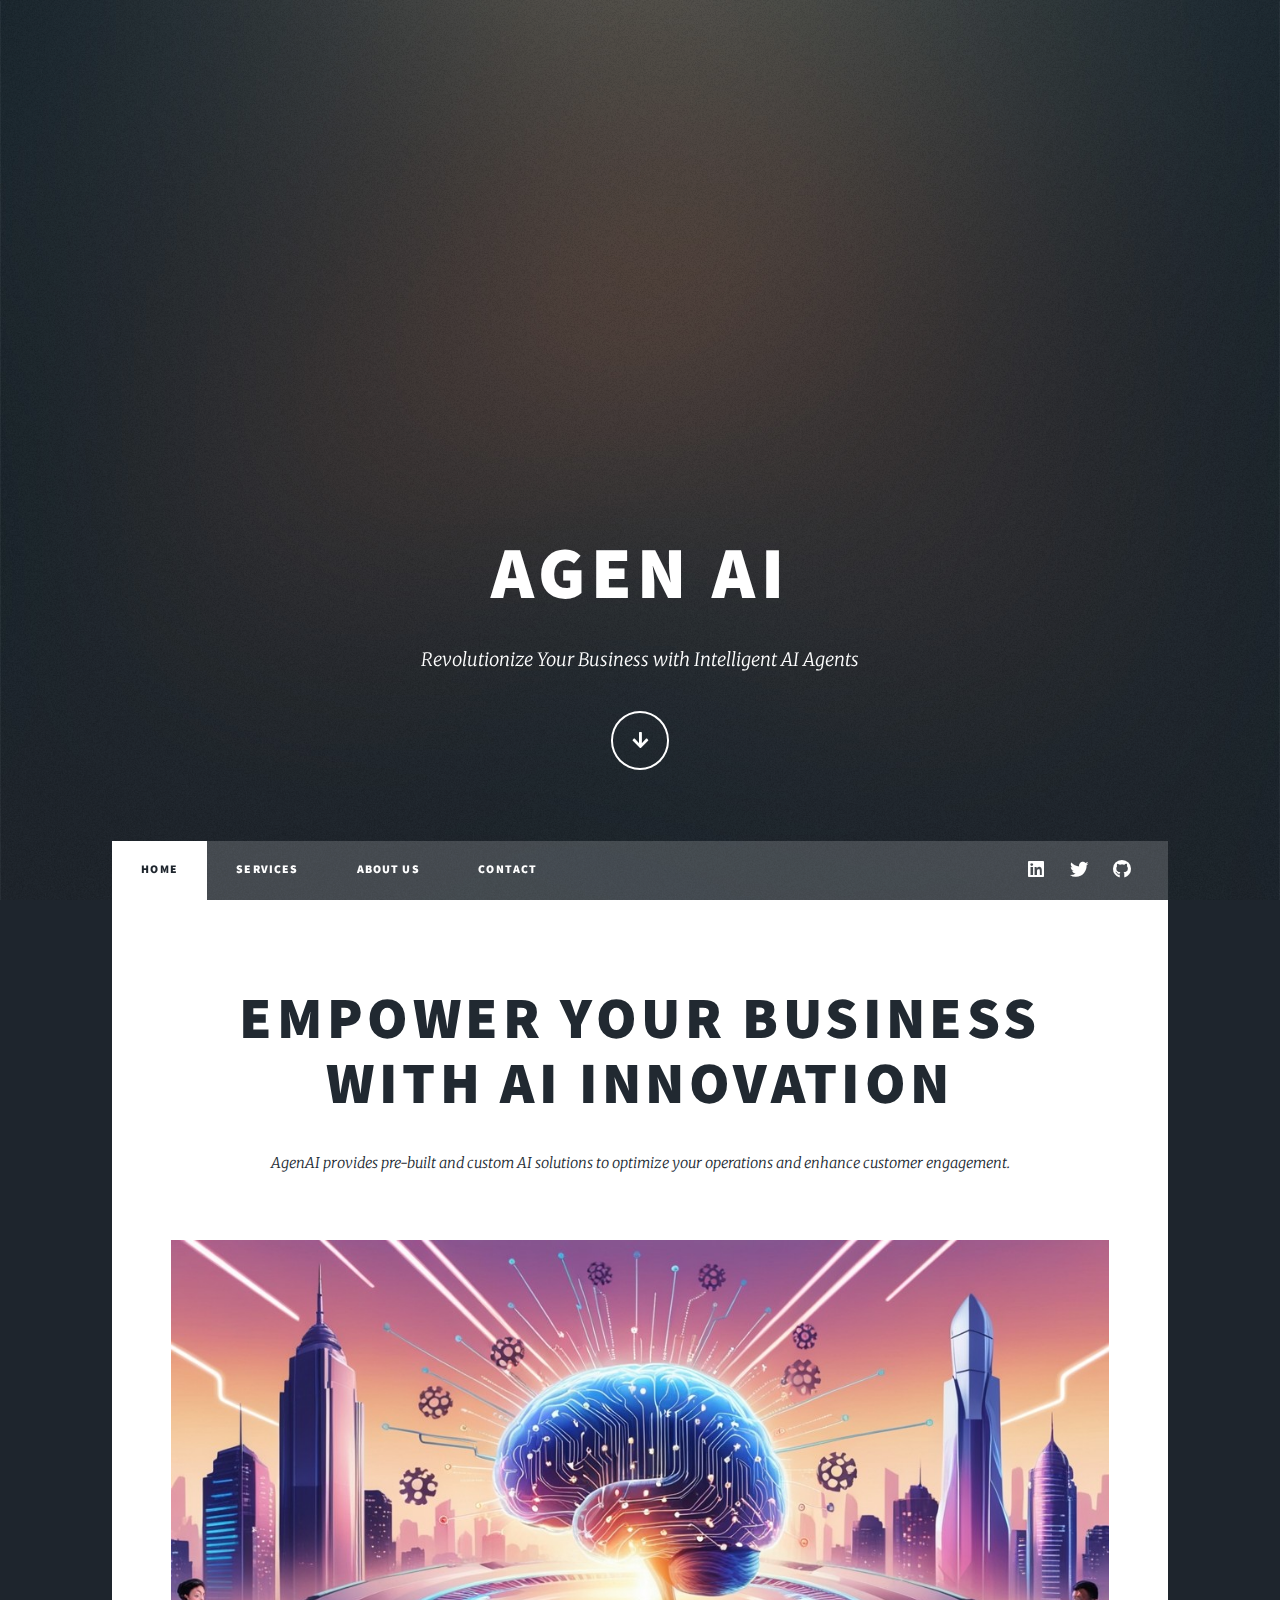
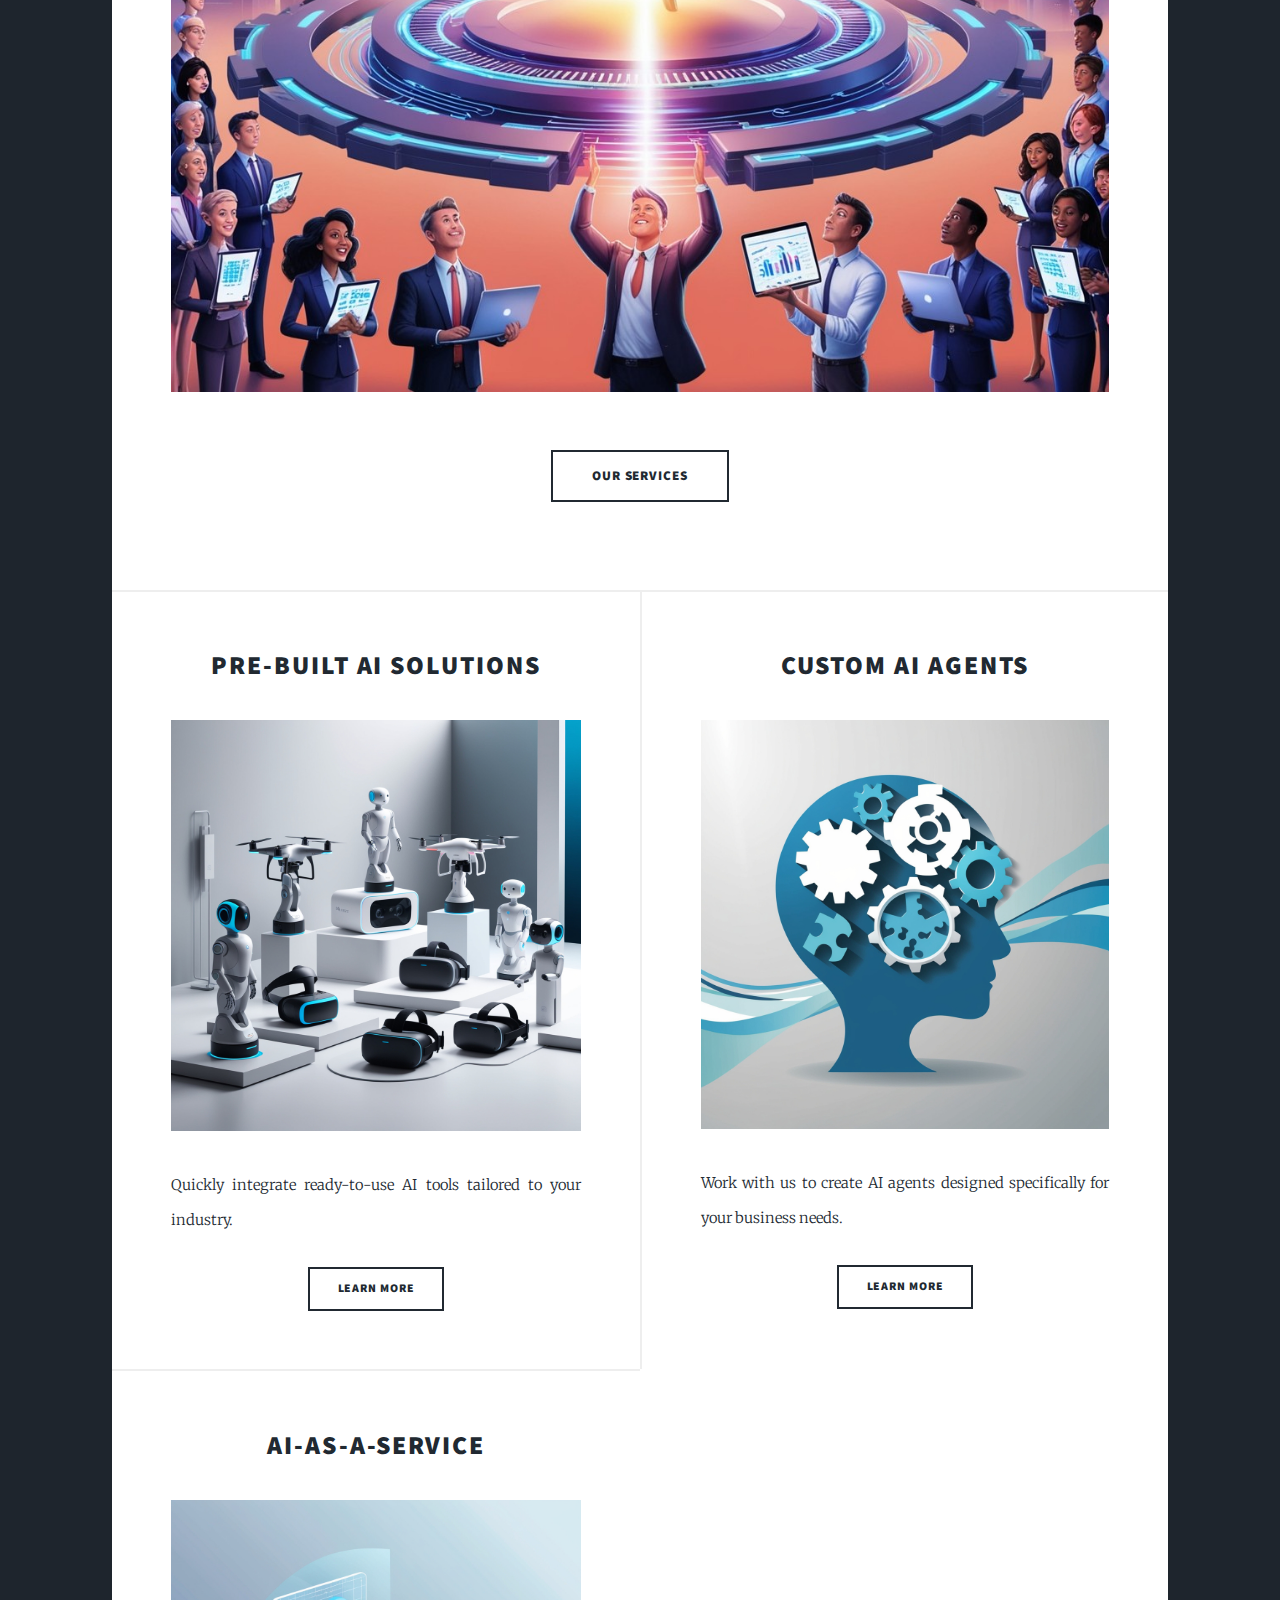
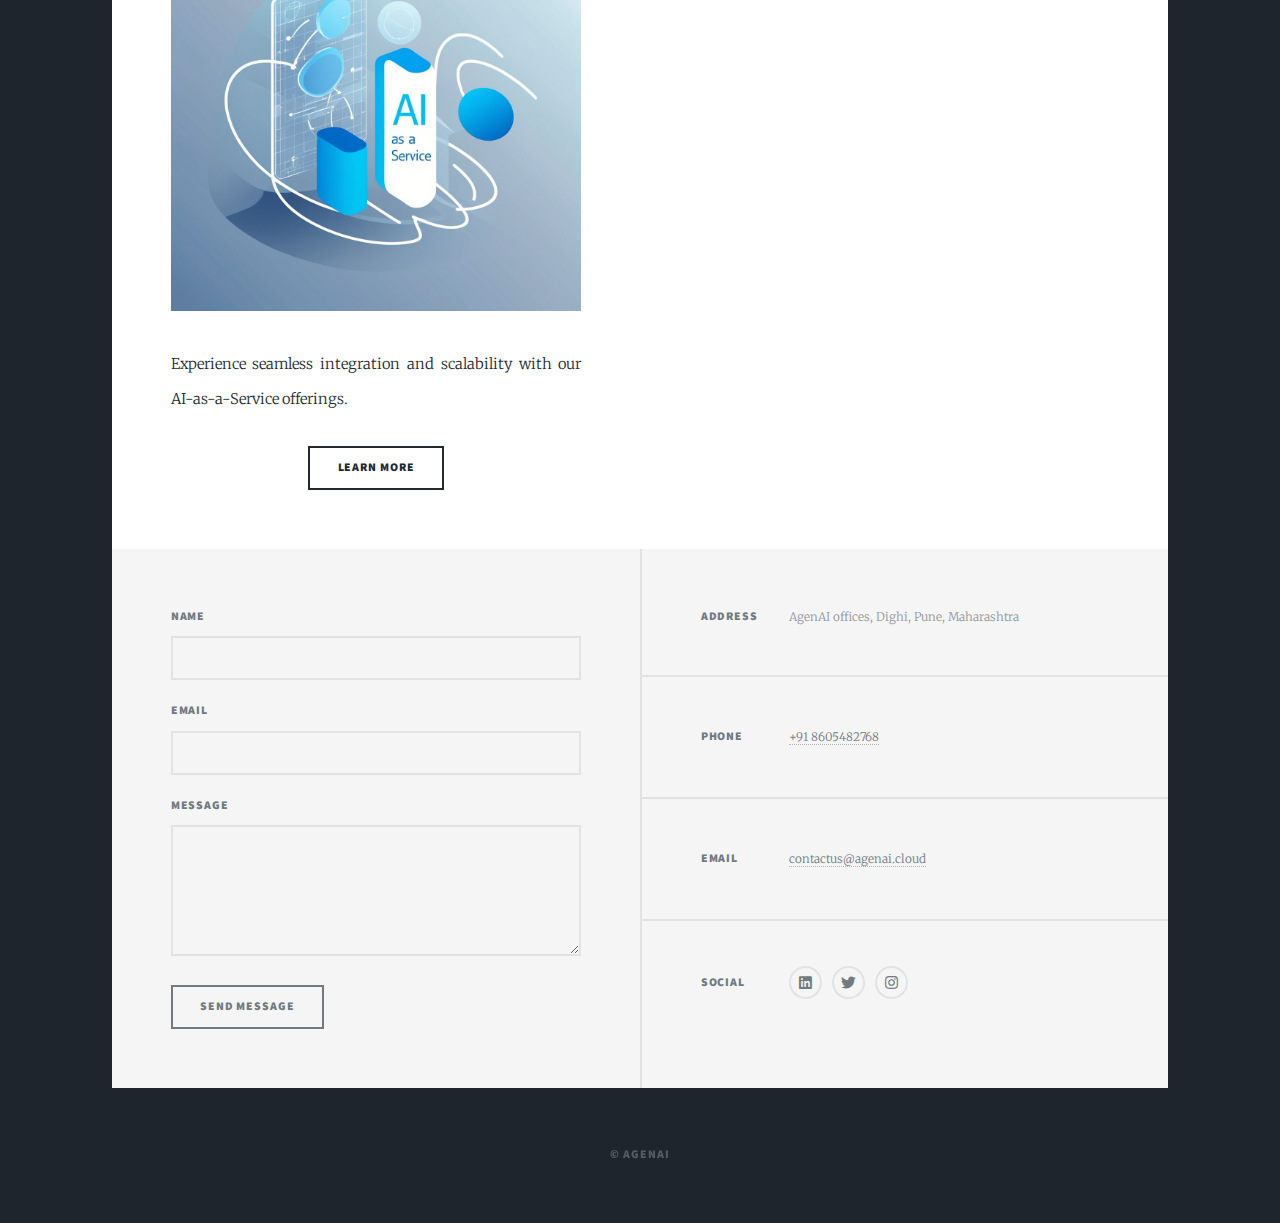
==== commit f8442161: "Update index.html" ====
--- a/index.html
+++ b/index.html
@@ -22,10 +22,6 @@
         <!-- Wrapper -->
         <div id="wrapper" class="fade-in">
 
-            <!-- Promo Heading -->
-            <div id="promo-heading" style="color: rgb(179, 179, 171);">
-                Get 1 month trial of any AI agent absolutely free
-            </div>
 
             <!-- Intro -->
             <div id="intro">
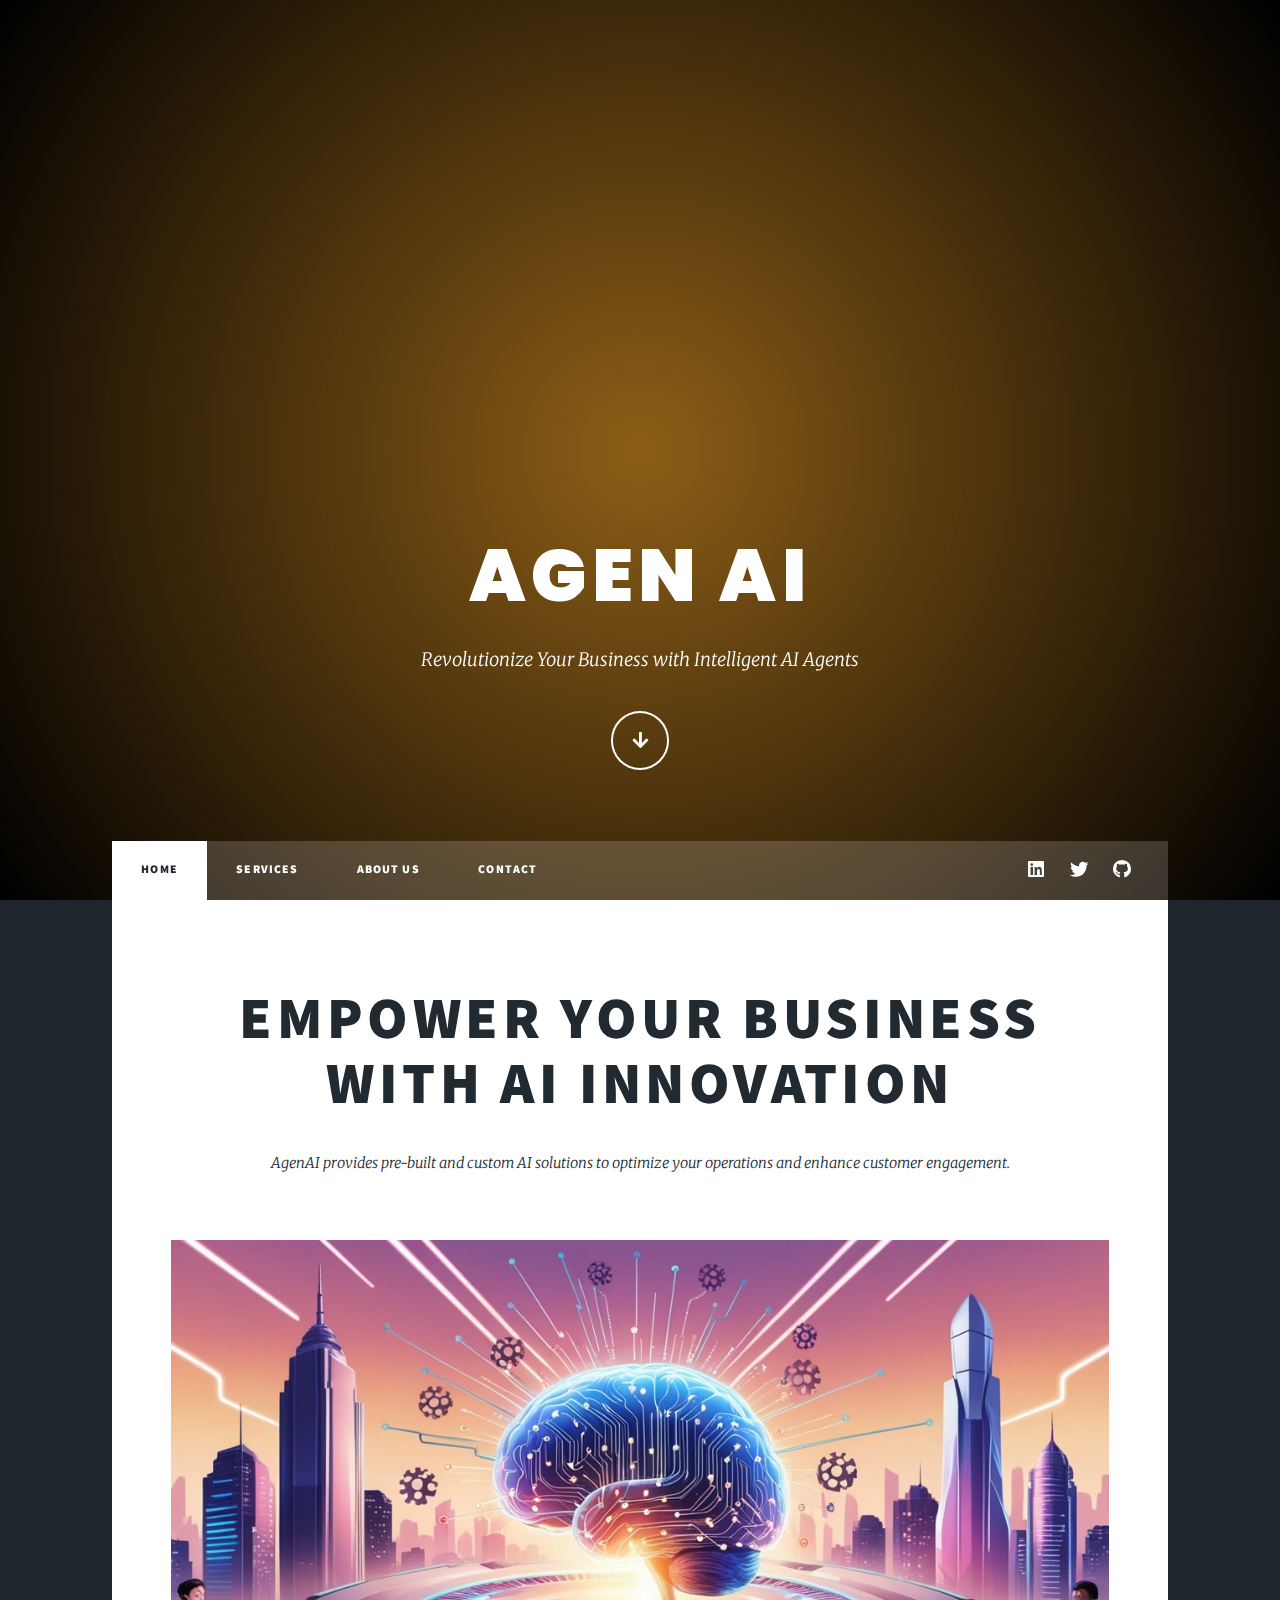
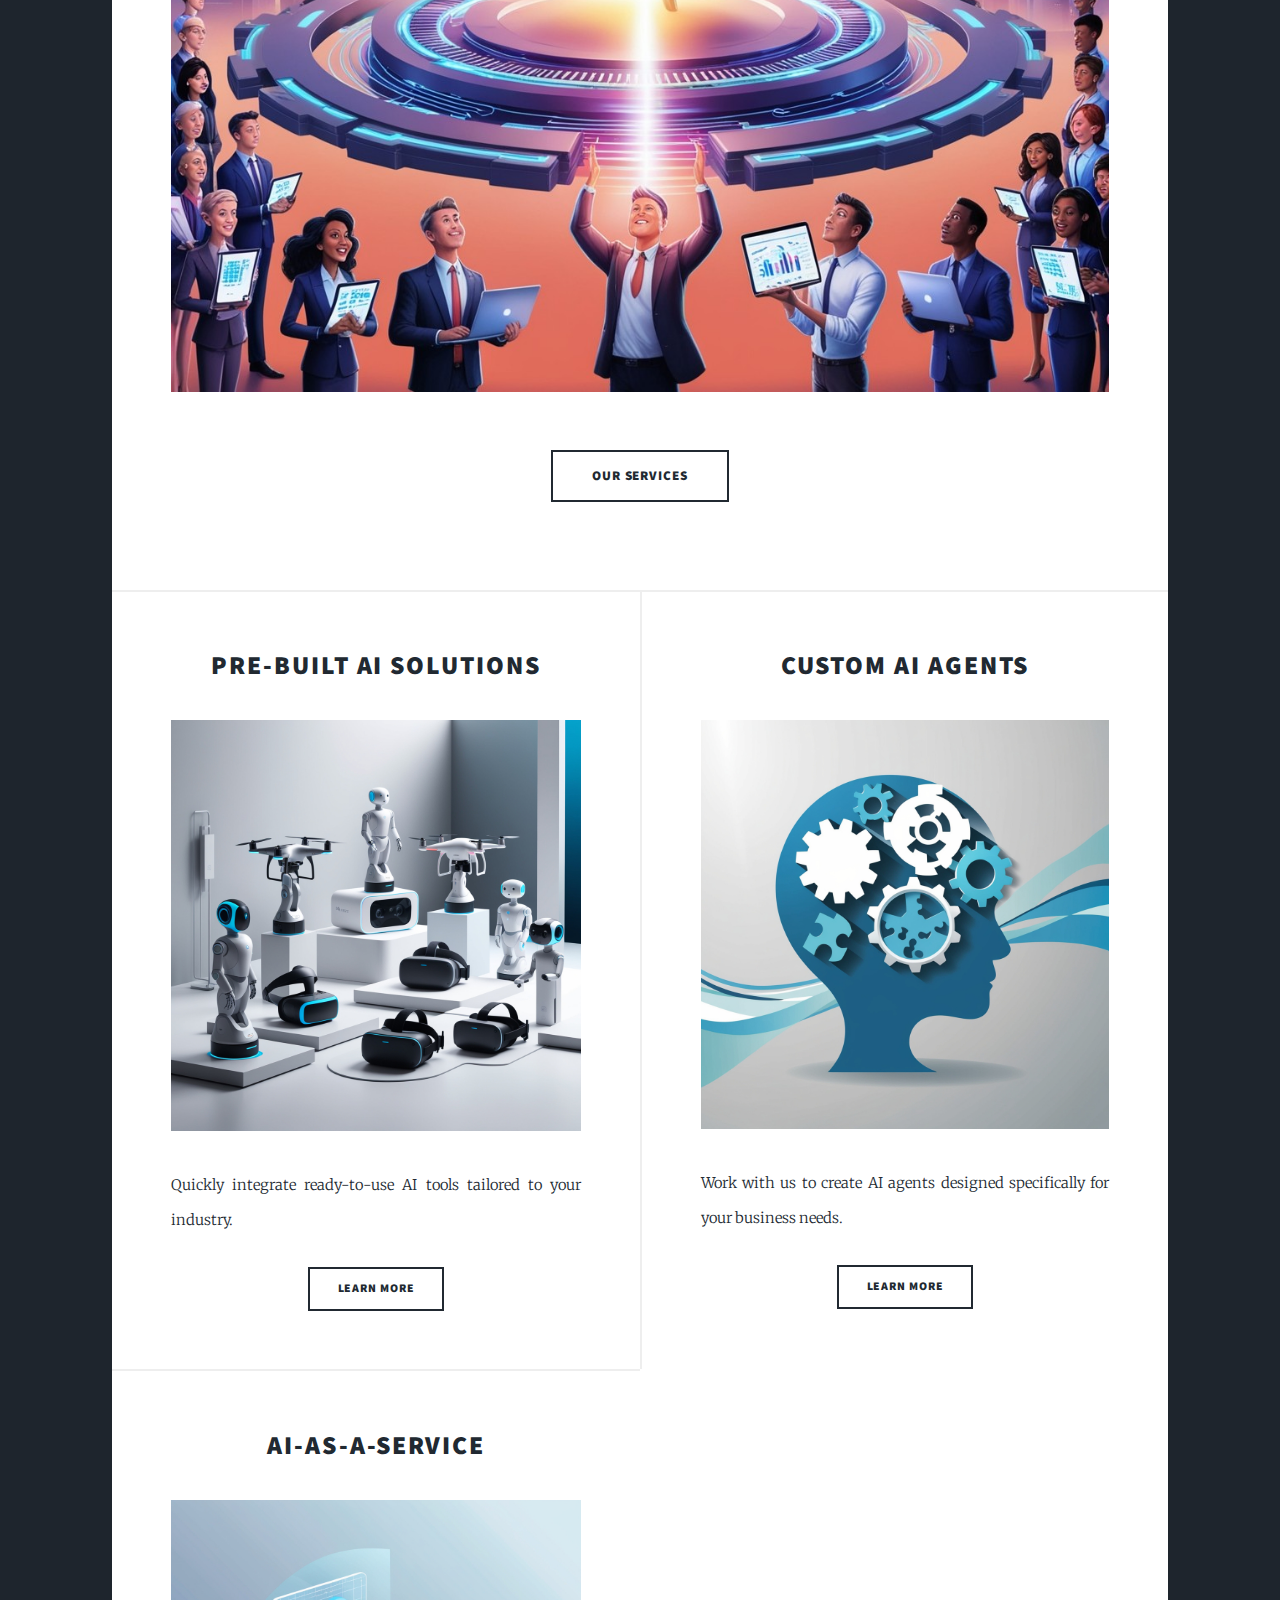
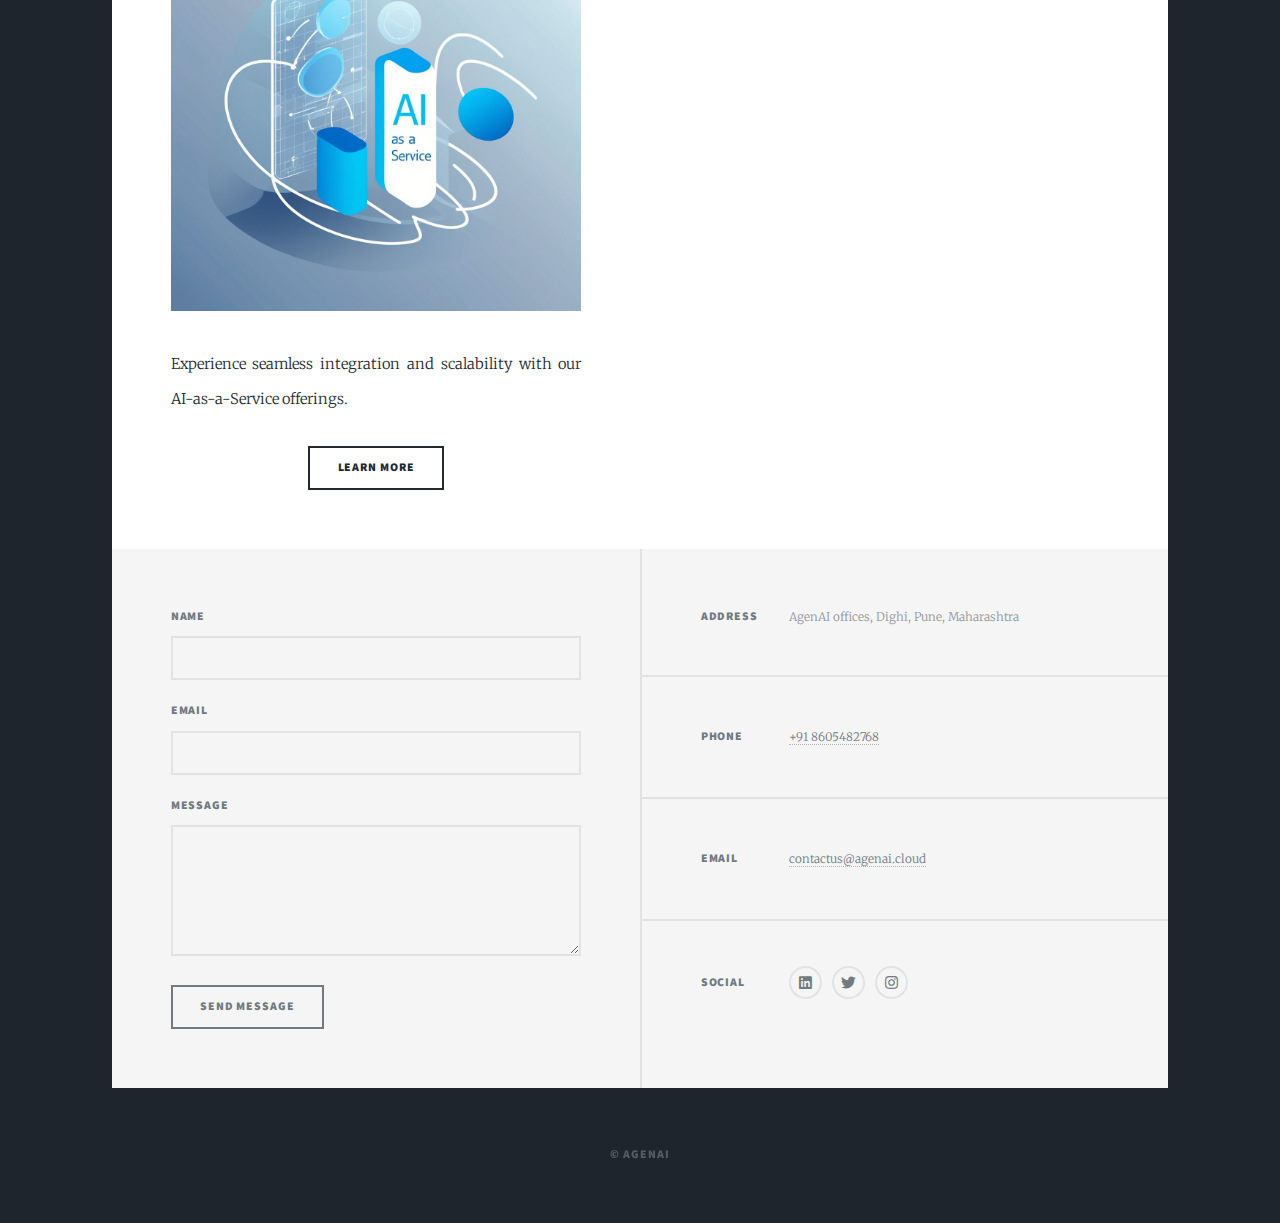
==== commit 88e4e7c6: "changed logo, hover , background color" ====
--- a/index.html
+++ b/index.html
@@ -1,7 +1,6 @@
 <!DOCTYPE HTML>
 <html>
     <head>
-        <title>AgenAI</title>
         <meta charset="utf-8" />
         <meta name="viewport" content="width=device-width, initial-scale=1, user-scalable=no" />
         <link rel="stylesheet" href="assets/css/main.css" />
@@ -25,7 +24,7 @@
 
             <!-- Intro -->
             <div id="intro">
-                <h1>AGEN AI<br />
+                <h1>AGEN AI<br/>
                 </h1>
                 <p>Revolutionize Your Business with Intelligent AI Agents</p>
                 <ul class="actions">
@@ -34,12 +33,12 @@
             </div>
 
             <!-- Header -->
-            <header id="header">
-                <a href="index.html" class="logo">
-                    <img src="assets/images/logo.png" alt="AgenAI Logo" style="height: 40px; vertical-align: middle; margin-right: 10px;" />
-                    AgenAI
-                </a>
-            </header>
+            <header id="header">    
+                    <a href="index.html" class="logo">
+                        agenai
+                        <span id="dot">.</span> 
+                    </a>
+            </header>   
 
             <!-- Nav -->
             <nav id="nav">
@@ -174,8 +173,14 @@
 
         
     
+    
+    
+    
     <script src="https://cdn.botpress.cloud/webchat/v2.2/inject.js"></script>
     <script src="https://files.bpcontent.cloud/2024/12/25/15/20241225155134-6N8T7Y6U.js"></script>
     
+    
+    
+    
     </body>
 </html>
--- a/assets/css/main.css
+++ b/assets/css/main.css
@@ -1,10 +1,11 @@
 @import url(fontawesome-all.min.css);
 @import url("https://fonts.googleapis.com/css?family=Merriweather:300,700,300italic,700italic|Source+Sans+Pro:900");
-
-/*
-	Massively by HTML5 UP
-	html5up.net | @ajlkn
-	Free for personal and commercial use under the CCA 3.0 license (html5up.net/license)
+@import url('https://fonts.googleapis.com/css2?family=Poppins:wght@400;700&display=swap');
+
+/*
+	Massively by HTML5 UP
+	html5up.net | @ajlkn
+	Free for personal and commercial use under the CCA 3.0 license (html5up.net/license)
 */
 
 html, body, div, span, applet, object,
@@ -32,7 +33,10 @@
 body {
 	line-height: 1;
 }
-
+a {
+	text-decoration: none;
+  }
+  
 ol, ul {
 	list-style: none;
 }
@@ -196,9 +200,12 @@
 		}
 
 	h1 {
+		font-family: "Poppins";
+		color: #ffffff;
 		font-size: 4rem;
 		line-height: 1.1;
 		margin: 0 0 2rem 0;
+		/* text-transform: lowercase; */
 	}
 
 	h2 {
@@ -298,14 +305,14 @@
 
 		a:hover {
 			border-bottom-color: transparent;
-			color: #18bfef !important;
+			color: black !important;
 		}
 
 	strong, b {
 		color: #212931;
 	}
 
-	h1, h2, h3, h4, h5, h6 {
+	h2, h3, h4, h5, h6 {
 		color: #212931;
 	}
 
@@ -2215,8 +2222,8 @@
 		input[type="button"]:hover,
 		button:hover,
 		.button:hover {
-			box-shadow: inset 0 0 0 2px #18bfef;
-			color: #18bfef !important;
+			box-shadow: inset 0 0 0 2px black;
+			color: black !important;
 		}
 
 		input[type="submit"].primary,
@@ -3233,8 +3240,9 @@
 			left: 0;
 			width: 100%;
 			height: 100%;
-			background-color: #212931;
-			background-image: url("../../images/overlay.png"), linear-gradient(0deg, rgba(0, 0, 0, 0.1), rgba(0, 0, 0, 0.1)), url("../../images/bg.jpg");
+			/* background-color: #212931; */
+			background: radial-gradient(circle, #ff99007e, black);
+			/* background-image: url("../../images/overlay.png"), linear-gradient(0deg, rgba(0, 0, 0, 0.1), rgba(0, 0, 0, 0.1)), url("../../images/bg.jpg"); */
 			background-size: auto,								auto,														100% auto;
 			background-position: center,								center,														top center;
 			background-repeat: repeat,								no-repeat,													no-repeat;
@@ -3331,7 +3339,7 @@
 			color: #ffffff;
 		}
 
-		#intro h1, #intro h2, #intro h3, #intro h4, #intro h5, #intro h6 {
+		#intro h2, #intro h3, #intro h4, #intro h5, #intro h6 {
 			color: #ffffff;
 		}
 
@@ -3556,7 +3564,6 @@
 		#header hr {
 			border-bottom-color: #ffffff;
 		}
-
 		#header .logo {
 			-moz-transition: border-color 0.2s ease-in-out, color 0.2s ease-in-out, opacity 0.5s ease, -moz-transform 0.5s ease, visibility 0.5s;
 			-webkit-transition: border-color 0.2s ease-in-out, color 0.2s ease-in-out, opacity 0.5s ease, -webkit-transform 0.5s ease, visibility 0.5s;
@@ -3564,21 +3571,29 @@
 			transition: border-color 0.2s ease-in-out, color 0.2s ease-in-out, opacity 0.5s ease, transform 0.5s ease, visibility 0.5s;
 			pointer-events: auto;
 			border-style: solid;
-			border-color: #ffffff;
-			border-width: 5px !important;
-			font-family: "Source Sans Pro", Helvetica, sans-serif;
+			border-color: black;
+			/* border-width: 5px !important; */
+			font-family: 'Poppins',Arial, Helvetica, sans-serif;
 			font-size: 2.25rem;
 			font-weight: 900;
-			letter-spacing: 0.075em;
+			/* letter-spacing: 0.075em; */
 			line-height: 1;
 			padding: 1rem 1.75rem;
-			text-transform: uppercase;
+			/* text-transform: lowercase;*/
+			background-color: rgb(14, 4, 4);
+			color: #ffffff;
 			visibility: visible;
+			border-radius: 50px;
+			text-decoration: none;
+		}
+		#dot{
+			color: orange;
+			margin-left: -10px;	
 		}
 
 			#header .logo:hover {
-				border-color: #18bfef !important;
-				color: #18bfef !important;
+				border-color : yellowgreen !important;
+				color: orange !important;
 			}
 
 		@media screen and (max-width: 980px) {
--- a/assets/css/noscript.css
+++ b/assets/css/noscript.css
@@ -1,9 +1,9 @@
 @import url(font-awesome.min.css);
 
-/*
-	Massively by HTML5 UP
-	html5up.net | @ajlkn
-	Free for personal and commercial use under the CCA 3.0 license (html5up.net/license)
+/*
+	Massively by HTML5 UP
+	html5up.net | @ajlkn
+	Free for personal and commercial use under the CCA 3.0 license (html5up.net/license)
 */
 
 /* Wrapper */
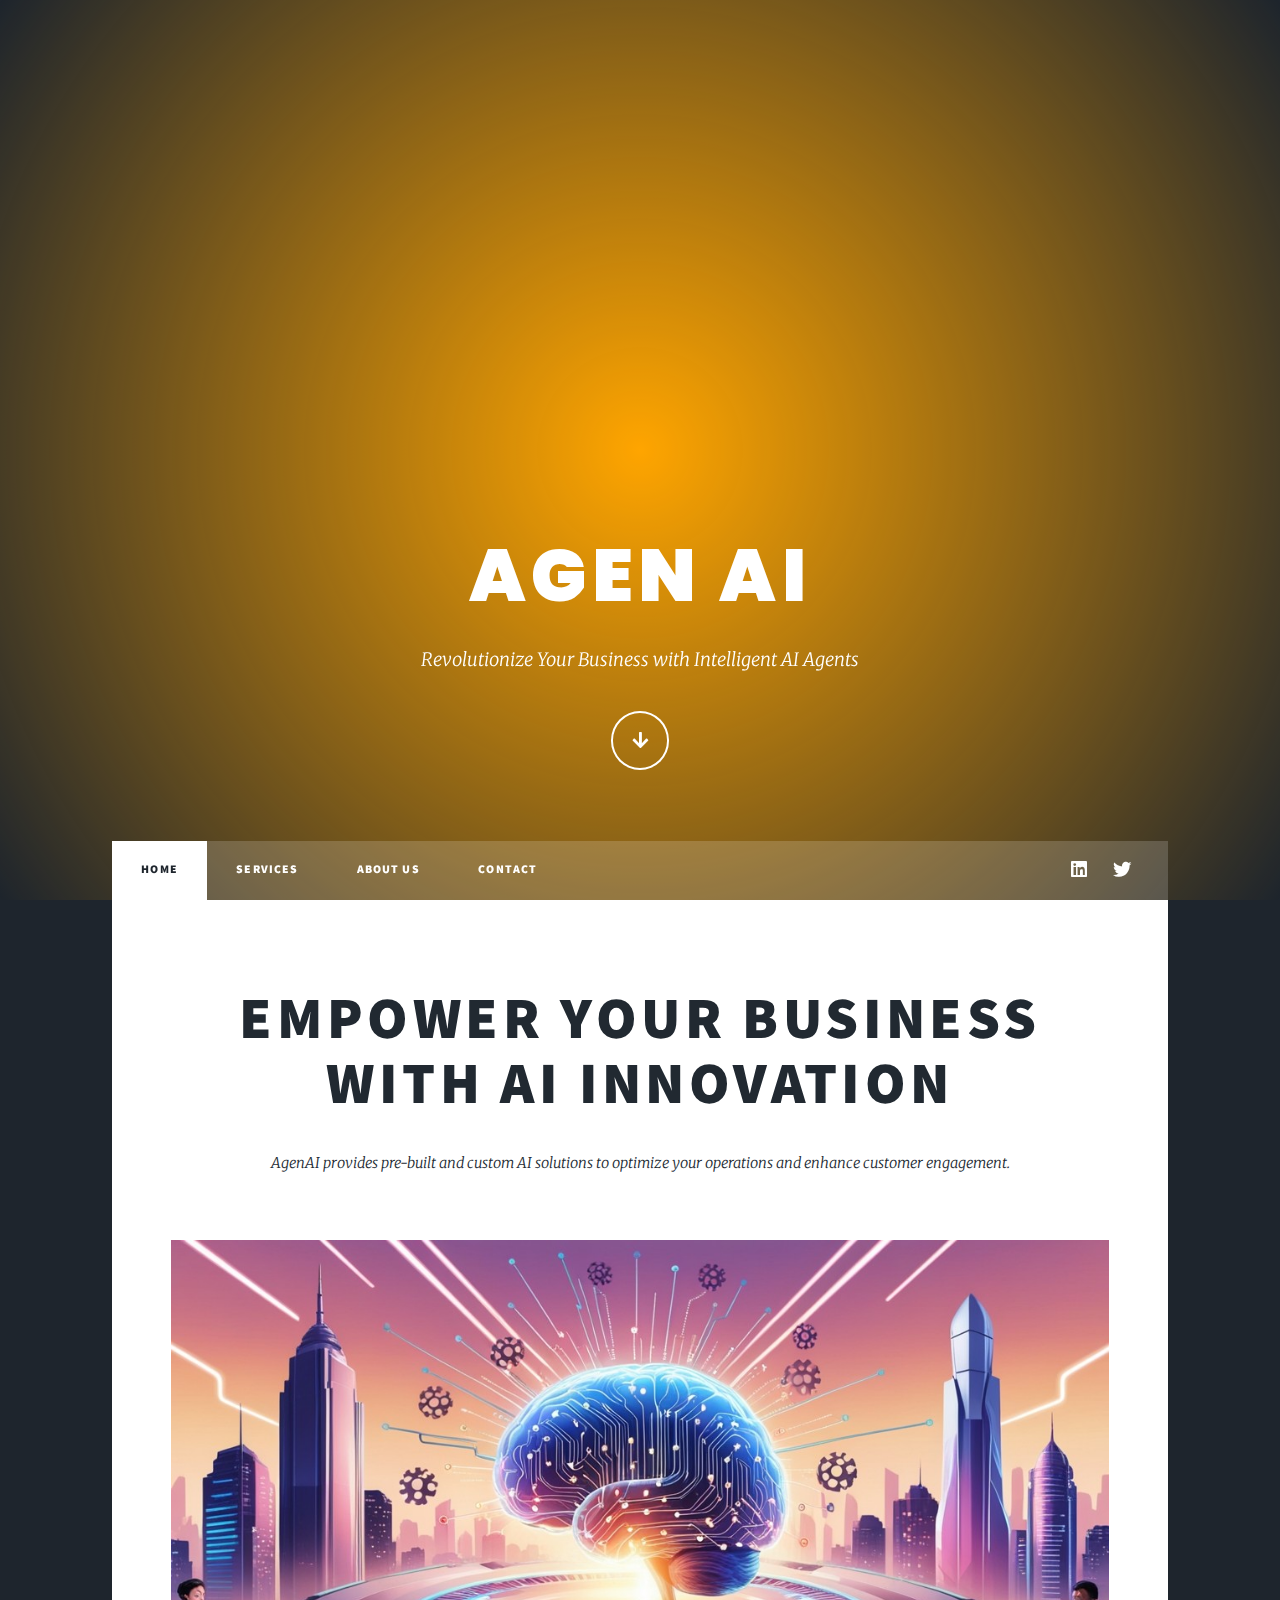
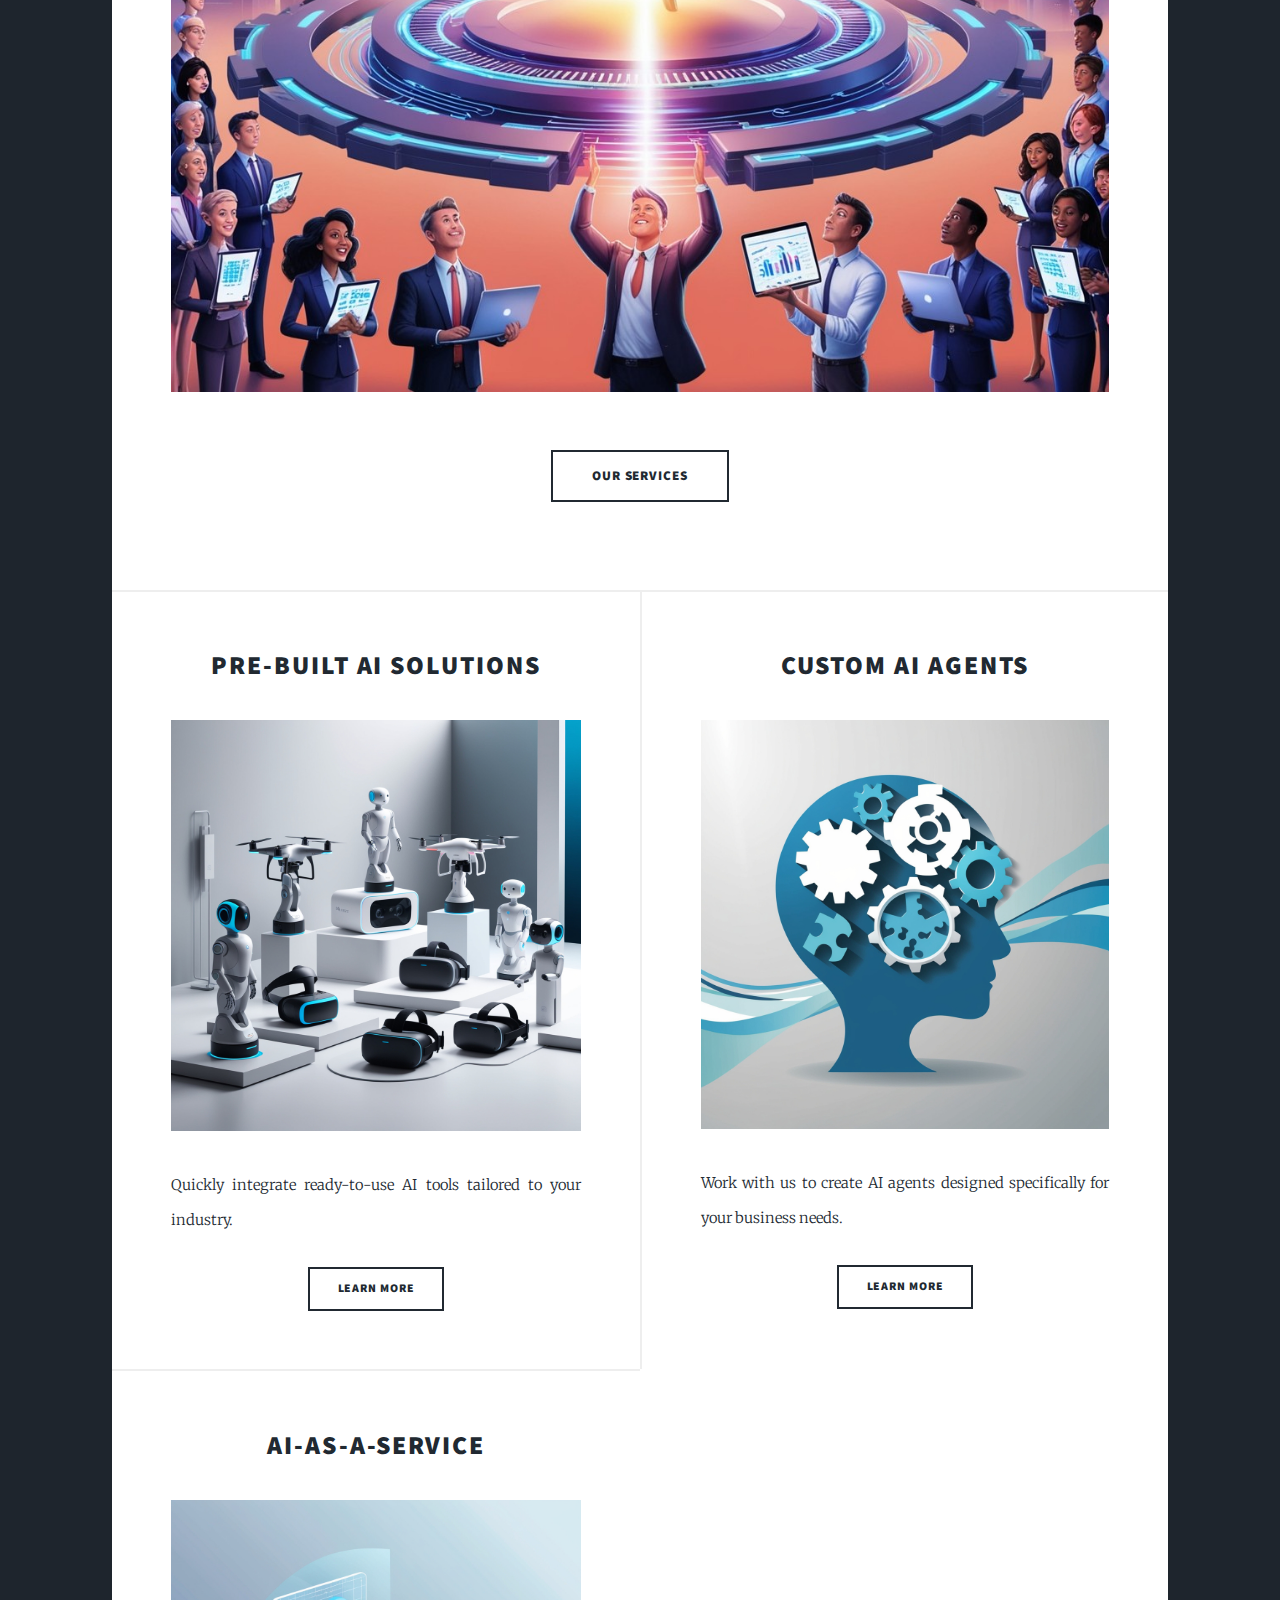
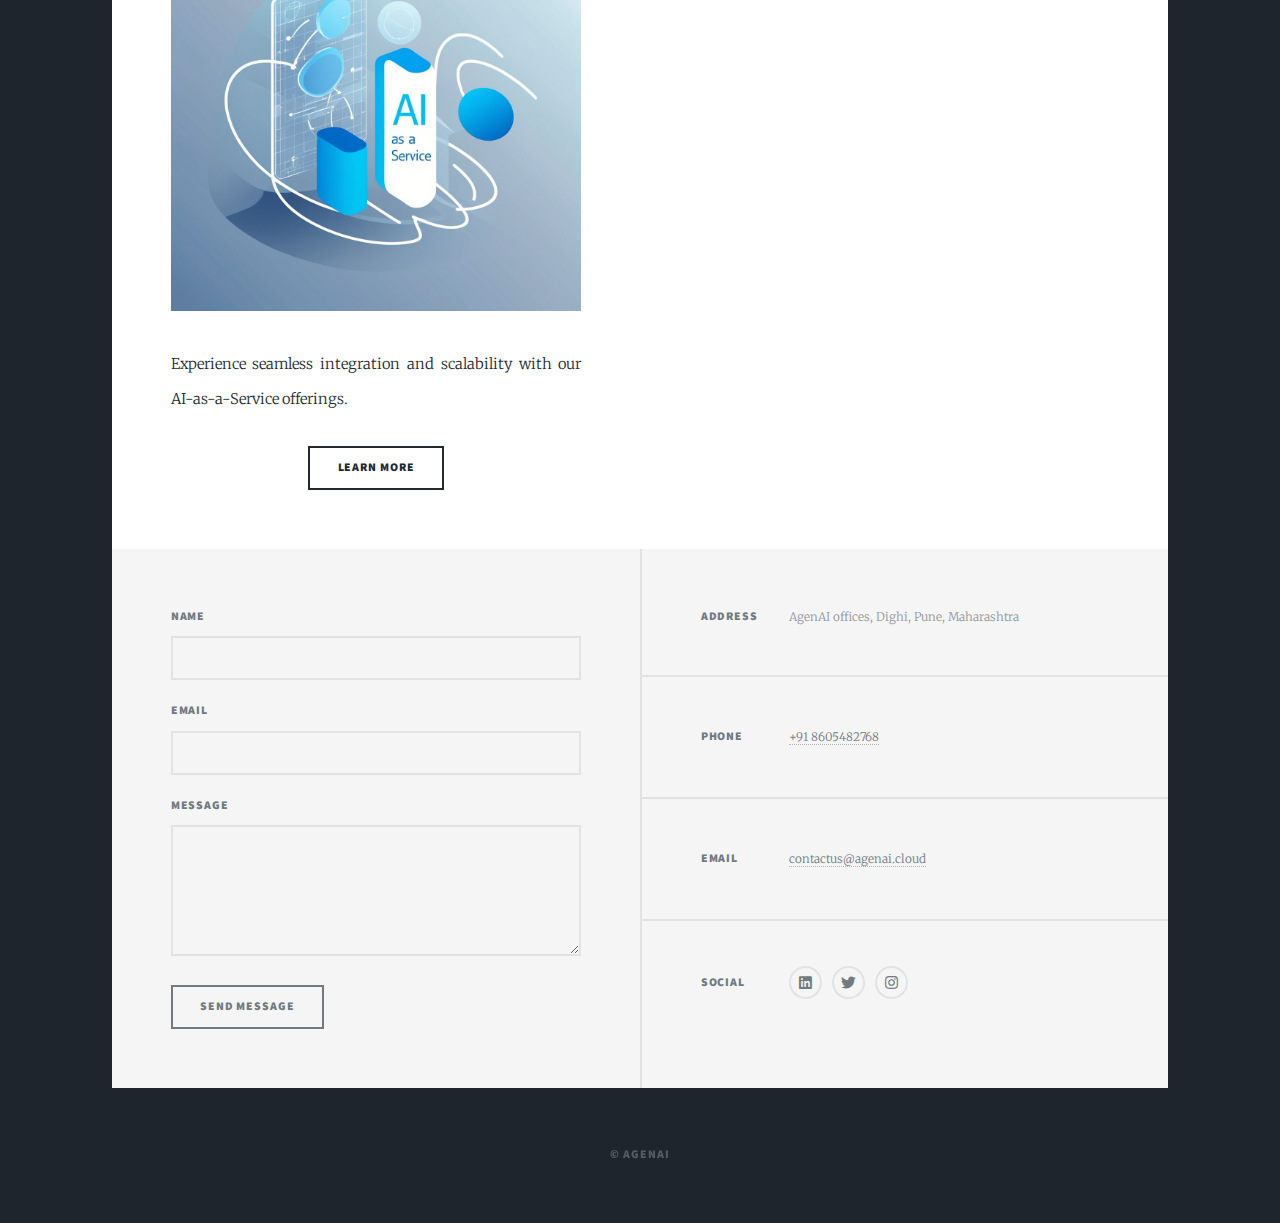
==== commit aaf5514d: "added directory to form submission and few minor changes" ====
--- a/index.html
+++ b/index.html
@@ -49,9 +49,9 @@
                     <li><a href="contact.html">Contact</a></li>
                 </ul>
                 <ul class="icons">
-                    <li><a href="#" class="icon brands fa-linkedin"><span class="label">LinkedIn</span></a></li>
-                    <li><a href="#" class="icon brands fa-twitter"><span class="label">Twitter</span></a></li>
-                    <li><a href="#" class="icon brands fa-github"><span class="label">GitHub</span></a></li>
+                    <li><a href="https://www.linkedin.com/company/agenai/" class="icon brands alt fa-linkedin"><span class="label">LinkedIn</span></a></li>
+                    <li><a href="https://x.com/themayank2110" class="icon brands fa-twitter"><span class="label">Twitter</span></a></li>
+                    <!-- <li><a href="#" class="icon brands fa-github"><span class="label">GitHub</span></a></li> -->
                 </ul>
             </nav>
 
@@ -110,12 +110,13 @@
             <!-- Footer -->
             <footer id="footer">
                 <section>
-                    <form method="post" action="#">
+                    <form action="https://api.web3forms.com/submit" method="POST">
                         <div class="fields">
                             <div class="field">
                                 <label for="name">Name</label>
                                 <input type="text" name="name" id="name" />
                             </div>
+                            <input type="hidden" name="access_key" value="256502fd-6a10-4487-9214-993e46418970">
                             <div class="field">
                                 <label for="email">Email</label>
                                 <input type="text" name="email" id="email" />
--- a/assets/css/main.css
+++ b/assets/css/main.css
@@ -3241,7 +3241,8 @@
 			width: 100%;
 			height: 100%;
 			/* background-color: #212931; */
-			background: radial-gradient(circle, #ff99007e, black);
+			/* background: radial-gradient(circle, rgba(255, 166, 0, 0.913), black); */
+			background: radial-gradient(circle, orange, rgba(255, 255, 255, 0));
 			/* background-image: url("../../images/overlay.png"), linear-gradient(0deg, rgba(0, 0, 0, 0.1), rgba(0, 0, 0, 0.1)), url("../../images/bg.jpg"); */
 			background-size: auto,								auto,														100% auto;
 			background-position: center,								center,														top center;
